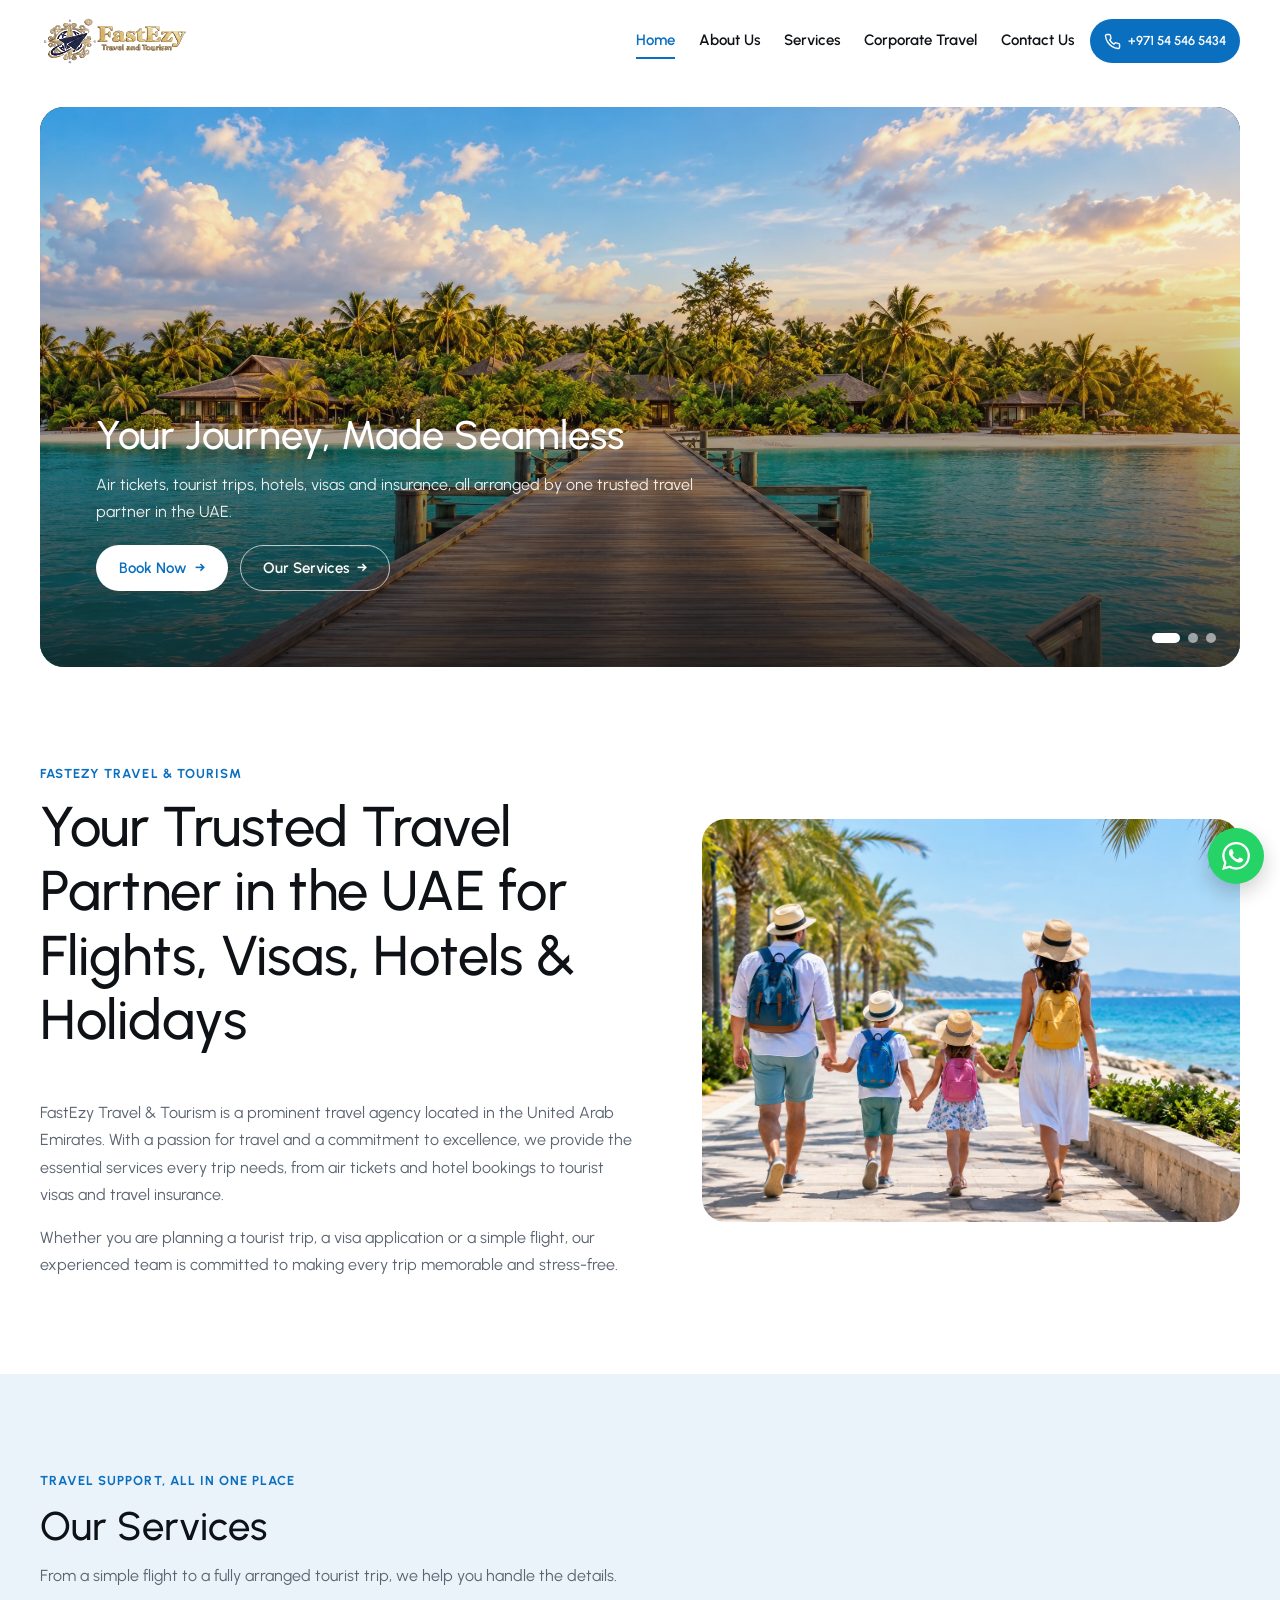
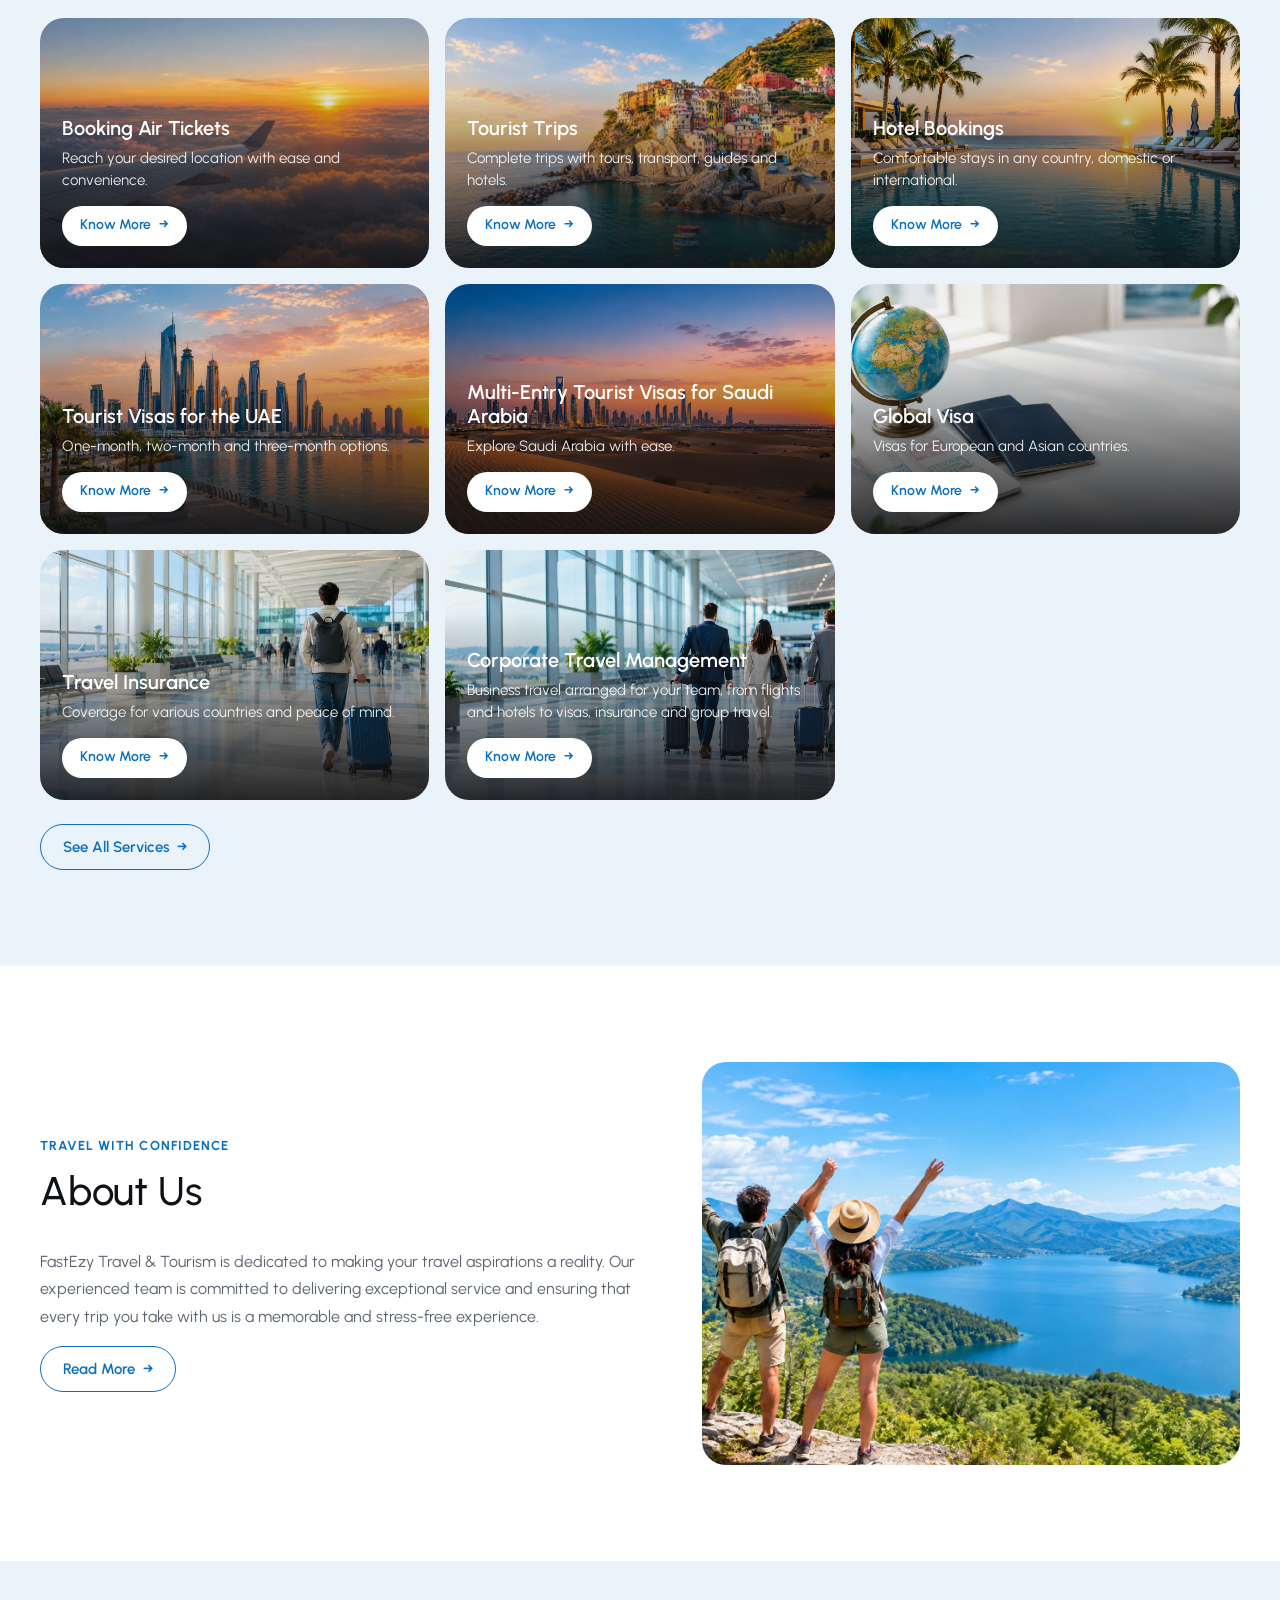
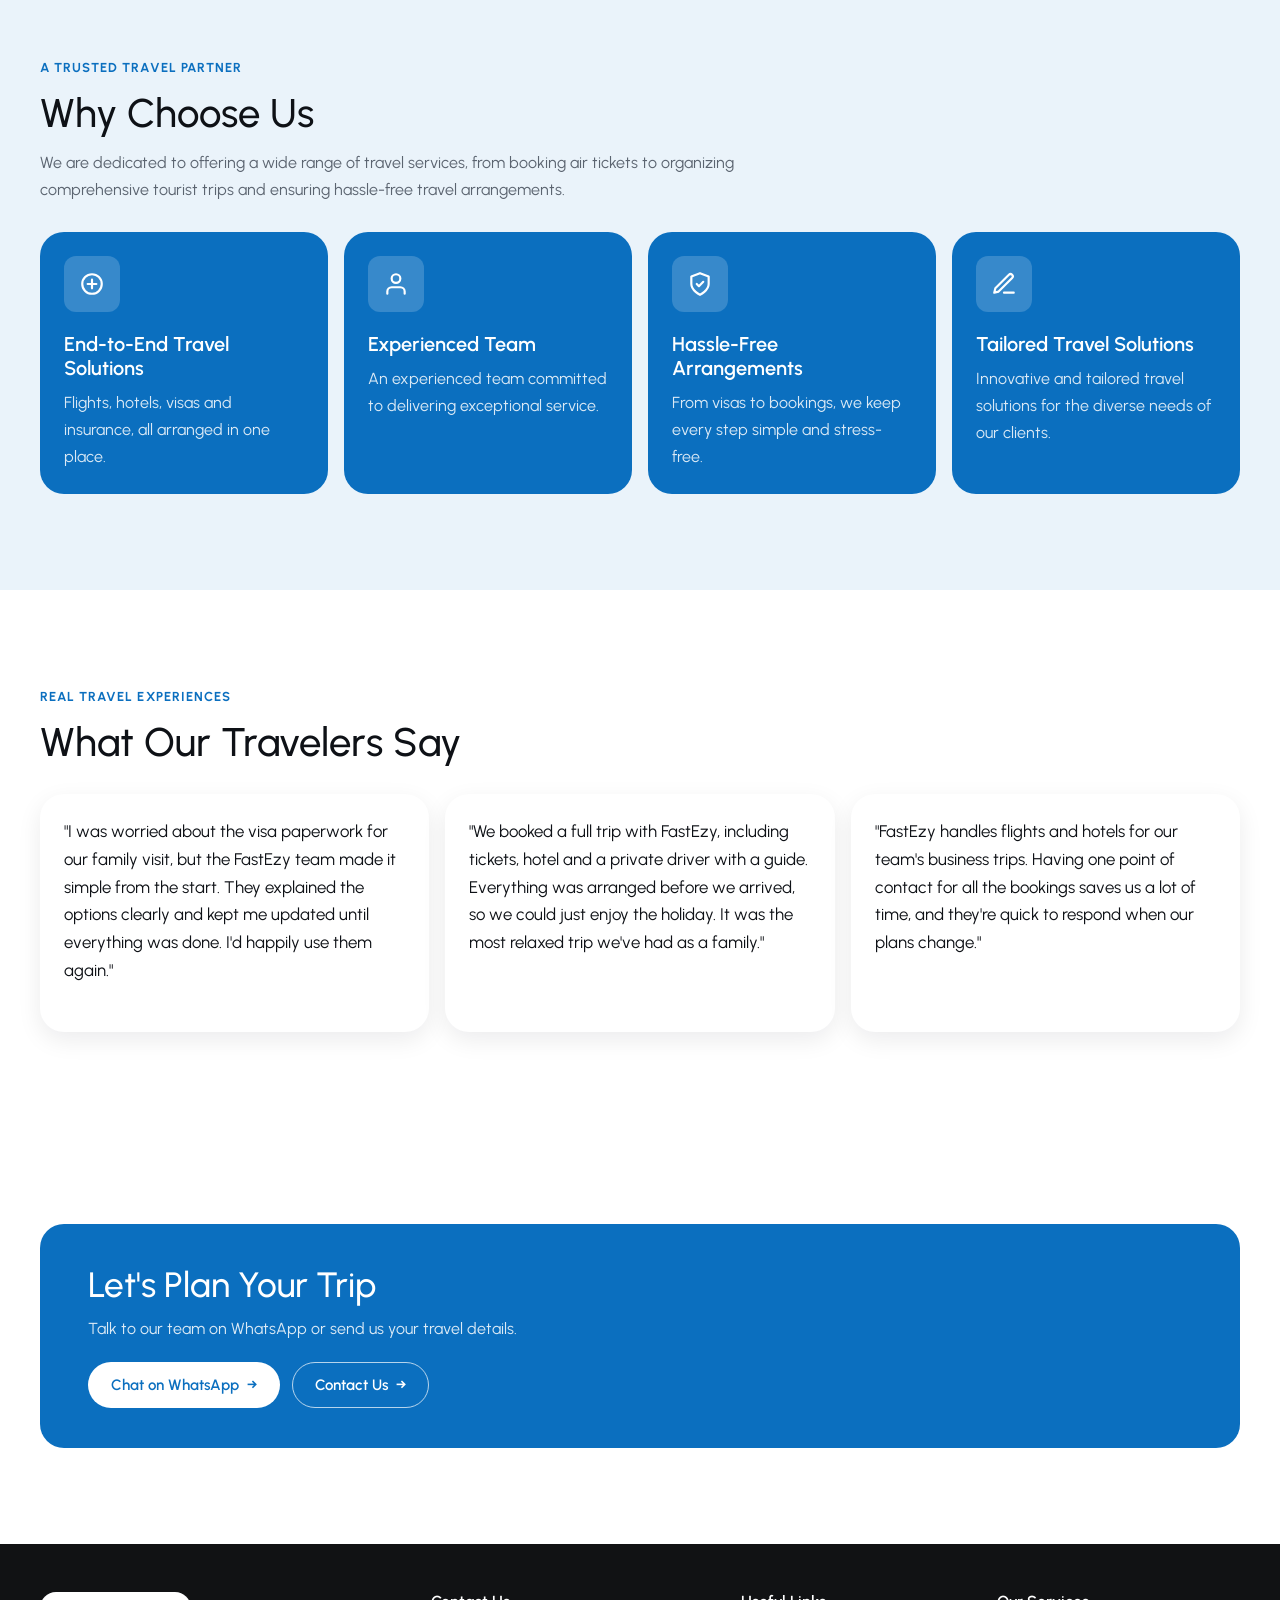
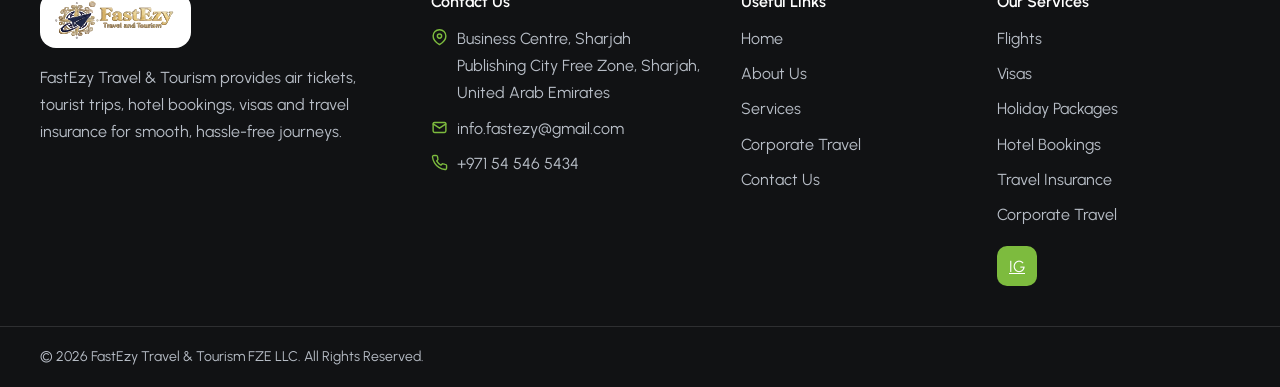
==== index.html @ 8e77775a "Add files via upload" ====
<!doctype html>
<html lang="en">
  <head>
    <meta charset="utf-8">
    <meta name="viewport" content="width=device-width, initial-scale=1">
    <link rel="preconnect" href="https://fonts.googleapis.com">
    <link rel="preconnect" href="https://fonts.gstatic.com" crossorigin>
    <meta name="description" content="FastEzy Travel &amp; Tourism is a UAE travel agency for air tickets, tourist trips, hotel bookings, visas and travel insurance. Plan your trip with us.">
    <title>FastEzy Travel &amp; Tourism - Travel Agency in Sharjah, UAE</title>
    <link rel="canonical" href="https://fastezyuae.com/">
    <meta property="og:type" content="website">
    <meta property="og:site_name" content="FastEzy Travel &amp; Tourism">
    <meta property="og:title" content="FastEzy Travel &amp; Tourism - Travel Agency in Sharjah, UAE">
    <meta property="og:description" content="FastEzy Travel &amp; Tourism is a UAE travel agency for air tickets, tourist trips, hotel bookings, visas and travel insurance. Plan your trip with us.">
    <meta property="og:url" content="https://fastezyuae.com/">
    <meta property="og:image" content="https://fastezyuae.com/assets/images/hero-1.webp">
    <meta name="twitter:card" content="summary_large_image">
    <meta name="theme-color" content="#0B6FBF">
    <link rel="icon" href="assets/images/logo/FZE-logo.svg">
    <link rel="stylesheet" href="css/styles.css">
    <script src="js/main.js" defer></script>
      <script type="application/ld+json">
    {
      "@context": "https://schema.org",
      "@type": "TravelAgency",
      "name": "FastEzy Travel &amp; Tourism",
      "legalName": "FastEzy Travel &amp; Tourism FZE LLC",
      "url": "https://fastezyuae.com/",
      "logo": "https://fastezyuae.com/assets/images/logo/FZE-logo.png",
      "image": "https://fastezyuae.com/assets/images/hero-1.webp",
      "telephone": "+971545465434",
      "email": "info.fastezy@gmail.com",
      "address": { "@type": "PostalAddress", "streetAddress": "Business Centre, Sharjah Publishing City Free Zone", "addressLocality": "Sharjah", "addressCountry": "AE" },
      "areaServed": { "@type": "Country", "name": "United Arab Emirates" },
      "sameAs": ["https://www.instagram.com/fastezy_travels"]
    }
    </script></head>
  <body data-page="home">
    <a class="skip-link" href="#main">Skip to main content</a>
    <header class="site-header" data-header>
      <div class="container site-header__inner">
        <a class="brand" href="index.html" aria-label="FastEzy Travel and Tourism home"><img src="assets/images/logo/FZE-logo.svg" width="190" height="48" alt="FastEzy - Travel and Tourism"></a>
        <nav class="site-nav" id="primary-nav" data-primary-nav aria-label="Primary navigation"><a class="site-nav__link" href="index.html" aria-current="page">Home</a><a class="site-nav__link" href="about.html">About Us</a><a class="site-nav__link" href="services.html">Services</a><a class="site-nav__link" href="corporate-travel.html">Corporate Travel</a><a class="site-nav__link" href="contact.html">Contact Us</a></nav>
        <div class="site-header__actions"><a class="phone-pill" href="tel:+971545465434"><svg viewBox="0 0 24 24" fill="none" stroke="currentColor" stroke-width="2" stroke-linecap="round" stroke-linejoin="round" aria-hidden="true"><path d="M22 16.92v3a2 2 0 0 1-2.18 2 19.79 19.79 0 0 1-8.63-3.07 19.5 19.5 0 0 1-6-6A19.79 19.79 0 0 1 2.12 4.18 2 2 0 0 1 4.11 2h3a2 2 0 0 1 2 1.72c.12.9.33 1.78.62 2.63a2 2 0 0 1-.45 2.11L8 9.73a16 16 0 0 0 6 6l1.27-1.27a2 2 0 0 1 2.11-.45c.85.29 1.73.5 2.63.62A2 2 0 0 1 22 16.92z"></path></svg><span>+971 54 546 5434</span></a><button class="menu-toggle" type="button" data-menu-toggle aria-expanded="false" aria-controls="primary-nav" aria-label="Open menu"><svg class="icon-menu" viewBox="0 0 24 24" fill="none" stroke="currentColor" stroke-width="2" stroke-linecap="round" aria-hidden="true"><path d="M4 6h16M4 12h16M4 18h16"></path></svg><svg class="icon-close" viewBox="0 0 24 24" fill="none" stroke="currentColor" stroke-width="2" stroke-linecap="round" aria-hidden="true"><path d="M18 6 6 18M6 6l12 12"></path></svg></button></div>
      </div>
    </header>

    <main id="main">
      <section class="container hero-slider" data-slider aria-label="FastEzy travel highlights">
        <article class="hero-slide is-active" data-slide aria-hidden="false"><img src="assets/images/hero-1.webp" width="1600" height="900" alt="Colorful coastal town on a sunny day" fetchpriority="high"><div class="hero-slide__content"><h2>Your Journey, Made Seamless</h2><p>Air tickets, tourist trips, hotels, visas and insurance, all arranged by one trusted travel partner in the UAE.</p><div class="button-row"><a class="button button--light" data-whatsapp-service="booking air tickets" href="https://wa.me/971545465434">Book Now <span aria-hidden="true">&rarr;</span></a><a class="button button--outline-light" href="services.html">Our Services <span aria-hidden="true">&rarr;</span></a></div></div></article>
        <article class="hero-slide" data-slide aria-hidden="true"><img src="assets/images/hero-2.webp" width="1600" height="900" loading="lazy" alt="Passport and travel documents on a desk"><div class="hero-slide__content"><h2>Visas Without the Hassle</h2><p>UAE tourist visas, multi-entry Saudi Arabia visas and global visas for European and Asian countries.</p><div class="button-row"><a class="button button--light" data-whatsapp-service="visa services" href="https://wa.me/971545465434">Ask About Visas <span aria-hidden="true">&rarr;</span></a><a class="button button--outline-light" href="services.html#visas">Our Services <span aria-hidden="true">&rarr;</span></a></div></div></article>
        <article class="hero-slide" data-slide aria-hidden="true"><img src="assets/images/hero-3.webp" width="1600" height="900" loading="lazy" alt="Tourists on a guided city tour"><div class="hero-slide__content"><h2>Tourist Trips, Fully Arranged</h2><p>Tickets, guided tours, private transportation, experienced guides, drivers and comfortable hotels.</p><div class="button-row"><a class="button button--light" data-whatsapp-service="tourist trips" href="https://wa.me/971545465434">Plan My Trip <span aria-hidden="true">&rarr;</span></a><a class="button button--outline-light" href="services.html#holidays">Our Services <span aria-hidden="true">&rarr;</span></a></div></div></article>
        <div class="slider-dots" aria-label="Choose a slide"><button class="slider-dot is-active" type="button" data-slide-dot aria-label="Show slide 1" aria-current="true"></button><button class="slider-dot" type="button" data-slide-dot aria-label="Show slide 2" aria-current="false"></button><button class="slider-dot" type="button" data-slide-dot aria-label="Show slide 3" aria-current="false"></button></div>
      </section>

      <section class="section" data-reveal><div class="container intro-grid"><div class="intro-grid__copy"><p class="eyebrow">FastEzy Travel &amp; Tourism</p><h1>Your Trusted Travel Partner in the UAE for Flights, Visas, Hotels &amp; Holidays</h1><p>FastEzy Travel &amp; Tourism is a prominent travel agency located in the United Arab Emirates. With a passion for travel and a commitment to excellence, we provide the essential services every trip needs, from air tickets and hotel bookings to tourist visas and travel insurance.</p><p>Whether you are planning a tourist trip, a visa application or a simple flight, our experienced team is committed to making every trip memorable and stress-free.</p></div><div class="intro-grid__media"><img src="assets/images/about-1.webp" width="1200" height="675" loading="lazy" alt="Family of travelers on holiday"></div></div></section>

      <section class="section section--tint" data-reveal><div class="container"><div class="section__intro"><p class="eyebrow">Travel support, all in one place</p><h2>Our Services</h2><p>From a simple flight to a fully arranged tourist trip, we help you handle the details.</p></div><div class="card-grid">
        <article class="overlay-card"><img src="assets/images/service-flights.webp" width="1200" height="675" loading="lazy" alt="Airplane flying above the clouds"><div class="overlay-card__body"><h3>Booking Air Tickets</h3><p>Reach your desired location with ease and convenience.</p><a class="button button--light" href="services.html#flights">Know More <span aria-hidden="true">&rarr;</span></a></div></article>
        <article class="overlay-card"><img src="assets/images/service-trips.webp" width="1200" height="675" loading="lazy" alt="Wooden jetty over turquoise water"><div class="overlay-card__body"><h3>Tourist Trips</h3><p>Complete trips with tours, transport, guides and hotels.</p><a class="button button--light" href="services.html#holidays">Know More <span aria-hidden="true">&rarr;</span></a></div></article>
        <article class="overlay-card"><img src="assets/images/service-hotels.webp" width="1200" height="675" loading="lazy" alt="Resort pool with sun loungers"><div class="overlay-card__body"><h3>Hotel Bookings</h3><p>Comfortable stays in any country, domestic or international.</p><a class="button button--light" href="services.html#more">Know More <span aria-hidden="true">&rarr;</span></a></div></article>
        <article class="overlay-card"><img src="assets/images/service-uae-visa.webp" width="1200" height="675" loading="lazy" alt="UAE city skyline at sunset"><div class="overlay-card__body"><h3>Tourist Visas for the UAE</h3><p>One-month, two-month and three-month options.</p><a class="button button--light" href="services.html#visas">Know More <span aria-hidden="true">&rarr;</span></a></div></article>
        <article class="overlay-card"><img src="assets/images/service-saudi-visa.webp" width="1200" height="675" loading="lazy" alt="Saudi Arabia city skyline"><div class="overlay-card__body"><h3>Multi-Entry Tourist Visas for Saudi Arabia</h3><p>Explore Saudi Arabia with ease.</p><a class="button button--light" href="services.html#visas">Know More <span aria-hidden="true">&rarr;</span></a></div></article>
        <article class="overlay-card"><img src="assets/images/service-global-visa.webp" width="1200" height="675" loading="lazy" alt="Passport with travel stamps"><div class="overlay-card__body"><h3>Global Visa</h3><p>Visas for European and Asian countries.</p><a class="button button--light" href="services.html#visas">Know More <span aria-hidden="true">&rarr;</span></a></div></article>
        <article class="overlay-card"><img src="assets/images/service-insurance.webp" width="1200" height="675" loading="lazy" alt="Traveler with luggage at an airport"><div class="overlay-card__body"><h3>Travel Insurance</h3><p>Coverage for various countries and peace of mind.</p><a class="button button--light" href="services.html#more">Know More <span aria-hidden="true">&rarr;</span></a></div></article>
        <article class="overlay-card"><img src="assets/images/corporate-hero.webp" width="1200" height="675" loading="lazy" alt="Business travelers at an airport"><div class="overlay-card__body"><h3>Corporate Travel Management</h3><p>Business travel arranged for your team, from flights and hotels to visas, insurance and group travel.</p><a class="button button--light" href="corporate-travel.html">Know More <span aria-hidden="true">&rarr;</span></a></div></article>
      </div><div class="button-row" style="margin-top:24px"><a class="button button--outline" href="services.html">See All Services <span aria-hidden="true">&rarr;</span></a></div></div></section>

      <section class="section" data-reveal><div class="container split-media"><div><p class="eyebrow">Travel with confidence</p><h2>About Us</h2><p>FastEzy Travel &amp; Tourism is dedicated to making your travel aspirations a reality. Our experienced team is committed to delivering exceptional service and ensuring that every trip you take with us is a memorable and stress-free experience.</p><a class="button button--outline" href="about.html">Read More <span aria-hidden="true">&rarr;</span></a></div><img src="assets/images/about-2.webp" width="1200" height="675" loading="lazy" alt="Two travelers enjoying a scenic view"></div></section>

      <section class="section section--tint" data-reveal><div class="container"><div class="section__intro"><p class="eyebrow">A trusted travel partner</p><h2>Why Choose Us</h2><p>We are dedicated to offering a wide range of travel services, from booking air tickets to organizing comprehensive tourist trips and ensuring hassle-free travel arrangements.</p></div><div class="solid-grid"><article class="solid-card"><div class="solid-card__icon"><svg viewBox="0 0 24 24" fill="none" stroke="currentColor" stroke-width="2" stroke-linecap="round" stroke-linejoin="round" aria-hidden="true"><circle cx="12" cy="12" r="9"></circle><path d="M12 8v8M8 12h8"></path></svg></div><h3>End-to-End Travel Solutions</h3><p>Flights, hotels, visas and insurance, all arranged in one place.</p></article><article class="solid-card"><div class="solid-card__icon"><svg viewBox="0 0 24 24" fill="none" stroke="currentColor" stroke-width="2" stroke-linecap="round" stroke-linejoin="round" aria-hidden="true"><path d="M20 21v-2a4 4 0 0 0-4-4H8a4 4 0 0 0-4 4v2"></path><circle cx="12" cy="7" r="4"></circle></svg></div><h3>Experienced Team</h3><p>An experienced team committed to delivering exceptional service.</p></article><article class="solid-card"><div class="solid-card__icon"><svg viewBox="0 0 24 24" fill="none" stroke="currentColor" stroke-width="2" stroke-linecap="round" stroke-linejoin="round" aria-hidden="true"><path d="M12 22s8-4 8-10V5l-8-3-8 3v7c0 6 8 10 8 10z"></path><path d="m9 12 2 2 4-4"></path></svg></div><h3>Hassle-Free Arrangements</h3><p>From visas to bookings, we keep every step simple and stress-free.</p></article><article class="solid-card"><div class="solid-card__icon"><svg viewBox="0 0 24 24" fill="none" stroke="currentColor" stroke-width="2" stroke-linecap="round" stroke-linejoin="round" aria-hidden="true"><path d="M12 20h9"></path><path d="M16.5 3.5a2.12 2.12 0 0 1 3 3L7 19l-4 1 1-4Z"></path></svg></div><h3>Tailored Travel Solutions</h3><p>Innovative and tailored travel solutions for the diverse needs of our clients.</p></article></div></div></section>

      <section class="section testimonials-section" data-reveal><div class="container"><div class="section__intro"><p class="eyebrow">Real travel experiences</p><h2>What Our Travelers Say</h2></div><div class="testimonial-grid"><article class="testimonial-card"><p>"I was worried about the visa paperwork for our family visit, but the FastEzy team made it simple from the start. They explained the options clearly and kept me updated until everything was done. I'd happily use them again."</p></article><article class="testimonial-card"><p>"We booked a full trip with FastEzy, including tickets, hotel and a private driver with a guide. Everything was arranged before we arrived, so we could just enjoy the holiday. It was the most relaxed trip we've had as a family."</p></article><article class="testimonial-card"><p>"FastEzy handles flights and hotels for our team's business trips. Having one point of contact for all the bookings saves us a lot of time, and they're quick to respond when our plans change."</p></article></div></div></section>

      <section class="section" data-reveal><div class="container"><div class="cta-strip"><h2>Let's Plan Your Trip</h2><p>Talk to our team on WhatsApp or send us your travel details.</p><div class="button-row"><a class="button button--light" data-whatsapp-service="travel plans" href="https://wa.me/971545465434">Chat on WhatsApp <span aria-hidden="true">&rarr;</span></a><a class="button button--outline-light" href="contact.html">Contact Us <span aria-hidden="true">&rarr;</span></a></div></div></div></section>
    </main>

    <footer class="site-footer"><div class="container footer-grid"><div class="footer-column"><a class="footer-brand" href="index.html"><img src="assets/images/logo/FZE-logo.svg" width="190" height="48" alt="FastEzy - Travel and Tourism"></a><p>FastEzy Travel &amp; Tourism provides air tickets, tourist trips, hotel bookings, visas and travel insurance for smooth, hassle-free journeys.</p></div><div class="footer-column"><h2>Contact Us</h2><ul class="footer-list footer-contact"><li><svg viewBox="0 0 24 24" fill="none" stroke="currentColor" stroke-width="2" stroke-linecap="round" stroke-linejoin="round" aria-hidden="true"><path d="M21 10c0 7-9 12-9 12S3 17 3 10a9 9 0 1 1 18 0Z"></path><circle cx="12" cy="10" r="3"></circle></svg><span>Business Centre, Sharjah Publishing City Free Zone, Sharjah, United Arab Emirates</span></li><li><svg viewBox="0 0 24 24" fill="none" stroke="currentColor" stroke-width="2" stroke-linecap="round" stroke-linejoin="round" aria-hidden="true"><rect x="3" y="5" width="18" height="14" rx="2"></rect><path d="m3 7 9 6 9-6"></path></svg><a href="mailto:info.fastezy@gmail.com">info.fastezy@gmail.com</a></li><li><svg viewBox="0 0 24 24" fill="none" stroke="currentColor" stroke-width="2" stroke-linecap="round" stroke-linejoin="round" aria-hidden="true"><path d="M22 16.92v3a2 2 0 0 1-2.18 2 19.79 19.79 0 0 1-8.63-3.07 19.5 19.5 0 0 1-6-6A19.79 19.79 0 0 1 2.12 4.18 2 2 0 0 1 4.11 2h3a2 2 0 0 1 2 1.72c.12.9.33 1.78.62 2.63a2 2 0 0 1-.45 2.11L8 9.73a16 16 0 0 0 6 6l1.27-1.27a2 2 0 0 1 2.11-.45c.85.29 1.73.5 2.63.62A2 2 0 0 1 22 16.92z"></path></svg><a href="tel:+971545465434">+971 54 546 5434</a></li></ul></div><div class="footer-column"><h2>Useful Links</h2><ul class="footer-list"><li><a href="index.html">Home</a></li><li><a href="about.html">About Us</a></li><li><a href="services.html">Services</a></li><li><a href="corporate-travel.html">Corporate Travel</a></li><li><a href="contact.html">Contact Us</a></li></ul></div><div class="footer-column"><h2>Our Services</h2><ul class="footer-list"><li><a href="services.html#flights">Flights</a></li><li><a href="services.html#visas">Visas</a></li><li><a href="services.html#holidays">Holiday Packages</a></li><li><a href="services.html#more">Hotel Bookings</a></li><li><a href="services.html#more">Travel Insurance</a></li><li><a href="corporate-travel.html">Corporate Travel</a></li></ul><ul class="social-list"><li><a href="https://www.instagram.com/fastezy_travels" target="_blank" rel="noopener" aria-label="FastEzy on Instagram">IG</a></li></ul></div></div><div class="footer-bottom"><div class="container"><p>&copy; 2026 FastEzy Travel &amp; Tourism FZE LLC. All Rights Reserved.</p></div></div></footer>
    <a class="whatsapp-float" href="https://wa.me/971545465434" target="_blank" rel="noopener" aria-label="Chat with FastEzy on WhatsApp"><svg viewBox="0 0 24 24" fill="currentColor" aria-hidden="true"><path d="M20.52 3.48A11.8 11.8 0 0 0 12.08 0C5.54 0 .22 5.32.22 11.86c0 2.09.55 4.13 1.6 5.92L.12 24l6.37-1.67a11.85 11.85 0 0 0 5.59 1.42h.01c6.53 0 11.85-5.32 11.85-11.86a11.8 11.8 0 0 0-3.42-8.41Zm-8.44 18.23h-.01a9.84 9.84 0 0 1-5.02-1.38l-.36-.21-3.78.99 1.01-3.68-.23-.38a9.85 9.85 0 0 1-1.51-5.2C2.18 6.43 6.62 2 12.08 2a9.83 9.83 0 0 1 7 2.9 9.87 9.87 0 0 1 2.88 7.01c0 5.46-4.44 9.9-9.88 9.9Zm5.43-7.42c-.3-.15-1.78-.88-2.05-.98-.28-.1-.48-.15-.68.15-.2.3-.78.98-.96 1.18-.18.2-.35.22-.65.07-.3-.15-1.27-.47-2.42-1.5-.89-.79-1.49-1.77-1.67-2.07-.18-.3-.02-.46.13-.61.14-.14.3-.35.45-.52.15-.18.2-.3.3-.5.1-.2.05-.38-.02-.53-.07-.15-.68-1.63-.93-2.23-.24-.58-.49-.5-.68-.51h-.58c-.2 0-.53.07-.81.38-.28.3-1.06 1.04-1.06 2.54s1.08 2.95 1.23 3.15c.15.2 2.12 3.24 5.14 4.54.72.31 1.28.49 1.72.63.72.23 1.38.2 1.9.12.58-.09 1.78-.73 2.03-1.43.25-.7.25-1.3.18-1.43-.08-.12-.28-.2-.58-.35Z"></path></svg></a>
  </body>
</html>
---- css/styles.css ----
@import url('https://fonts.googleapis.com/css2?family=Urbanist:wght@400;500;600;700&display=swap');

:root {
  --blue-600: #0B6FBF;
  --blue-700: #095A9A;
  --blue-50: #EAF3FA;
  --green-500: #7DBB3E;
  --whatsapp: #25D366;
  --bg: #FFFFFF;
  --surface-blue-tint: #C9DFEE;
  --surface-gray: #F1F3F5;
  --footer-bg: #111214;
  --text-heading: #0E1116;
  --text-body: #5B6470;
  --text-on-dark-muted: #B8BEC7;
  --radius-card: 24px;
  --radius-image: 24px;
  --radius-input: 16px;
  --radius-pill: 999px;
  --shadow-card: 0 8px 24px rgba(14, 17, 22, 0.08);
  --container-width: 1200px;
  --gutter: 16px;
  --section-space: 48px;
  --header-height: 73px;
}

* { box-sizing: border-box; }
html { scroll-behavior: smooth; }
body { margin: 0; background: var(--bg); color: var(--text-body); font-family: "Urbanist", "Outfit", system-ui, -apple-system, "Segoe UI", Arial, sans-serif; font-size: 1rem; line-height: 1.7; text-rendering: optimizeLegibility; }
body.menu-open { overflow: hidden; }
img, svg { display: block; max-width: 100%; }
img { height: auto; }
button, input, textarea, select { font: inherit; }
a { color: var(--blue-600); }
a:hover { color: var(--blue-700); }
:focus-visible { outline: 3px solid var(--blue-600); outline-offset: 3px; }
h1, h2, h3, p { margin-top: 0; }
h1, h2, h3 { color: var(--text-heading); font-weight: 500; line-height: 1.2; }
h1 { font-size: clamp(2rem, 5vw, 3.5rem); line-height: 1.15; }
h2 { font-size: clamp(1.625rem, 3.5vw, 2.5rem); }
h3 { font-size: 1.25rem; font-weight: 600; }
p { max-width: 70ch; }
.container { width: min(100% - (var(--gutter) * 2), var(--container-width)); margin-inline: auto; }

.skip-link { position: fixed; top: 8px; left: 8px; z-index: 100; padding: 10px 16px; border-radius: var(--radius-pill); background: var(--blue-600); color: #fff; transform: translateY(-150%); }
.skip-link:focus { transform: translateY(0); color: #fff; }
.site-header { position: sticky; top: 0; z-index: 50; background: rgba(255,255,255,0.98); border-bottom: 1px solid transparent; transition: box-shadow 200ms ease, border-color 200ms ease; }
.site-header.is-scrolled { border-color: rgba(14,17,22,0.08); box-shadow: 0 6px 18px rgba(14,17,22,0.08); }
.site-header__inner { position: relative; display: flex; align-items: center; min-height: var(--header-height); gap: 16px; }
.brand { display: inline-flex; flex: 0 0 auto; align-items: center; }
.brand img { width: auto; height: 40px; }
.site-nav { display: none; align-items: center; gap: 24px; }
.site-nav__link { position: relative; display: inline-flex; align-items: center; min-height: 44px; color: var(--text-heading); font-size: 0.9375rem; font-weight: 600; text-decoration: none; }
.site-nav__link::after { position: absolute; right: 0; bottom: 4px; left: 0; height: 2px; background: var(--blue-600); content: ""; transform: scaleX(0); transition: transform 200ms ease; }
.site-nav__link:hover, .site-nav__link[aria-current="page"] { color: var(--blue-600); }
.site-nav__link[aria-current="page"]::after { transform: scaleX(1); }
.site-header__actions { display: flex; align-items: center; gap: 8px; margin-left: auto; }
.phone-pill { display: inline-flex; align-items: center; gap: 7px; min-height: 44px; padding: 8px 14px; border-radius: var(--radius-pill); background: var(--blue-600); color: #fff; font-size: 0.8125rem; font-weight: 600; text-decoration: none; white-space: nowrap; }
.phone-pill:hover { background: var(--blue-700); color: #fff; }
.phone-pill svg { width: 17px; height: 17px; }
.menu-toggle { display: inline-grid; width: 44px; height: 44px; padding: 0; place-items: center; border: 1px solid rgba(14,17,22,0.12); border-radius: 12px; background: #fff; color: var(--text-heading); cursor: pointer; }
.menu-toggle svg { width: 22px; height: 22px; }
.menu-toggle .icon-close { display: none; }
.menu-toggle[aria-expanded="true"] .icon-menu { display: none; }
.menu-toggle[aria-expanded="true"] .icon-close { display: block; }

.section { padding-block: var(--section-space); }
.section--tint { background: var(--blue-50); }
.section__intro { margin-bottom: 28px; }
.section__intro h2 { margin-bottom: 12px; }
.section__intro p:last-child { margin-bottom: 0; }
.eyebrow { margin-bottom: 10px; color: var(--blue-600); font-size: 0.8125rem; font-weight: 700; letter-spacing: 0.08em; text-transform: uppercase; }
.button { display: inline-flex; align-items: center; justify-content: center; gap: 8px; min-height: 46px; padding: 12px 22px; border: 1.5px solid transparent; border-radius: var(--radius-pill); font-size: 0.9375rem; font-weight: 600; line-height: 1.2; text-align: center; text-decoration: none; transition: background 200ms ease, border-color 200ms ease, color 200ms ease, transform 200ms ease; }
.button:hover { transform: translateY(-1px); }
.button svg { width: 18px; height: 18px; }
.button--primary { background: var(--blue-600); color: #fff; }
.button--primary:hover { background: var(--blue-700); color: #fff; }
.button--outline { border-color: var(--blue-600); background: transparent; color: var(--blue-600); }
.button--outline:hover { background: var(--blue-600); color: #fff; }
.button--light { background: #fff; color: var(--blue-600); }
.button--light:hover { background: var(--blue-50); color: var(--blue-700); }
.button--outline-light { border-color: rgba(255,255,255,0.7); color: #fff; }
.button--outline-light:hover { background: #fff; color: var(--blue-600); }
.button-row { display: flex; flex-wrap: wrap; gap: 12px; }

.hero-slider, .page-hero { position: relative; overflow: hidden; border-radius: var(--radius-image); }
.hero-slider { min-height: 520px; margin-top: 16px; background: var(--footer-bg); }
.hero-slide { position: absolute; inset: 0; display: flex; align-items: flex-end; min-height: 520px; opacity: 0; visibility: hidden; transition: opacity 500ms ease, visibility 500ms ease; }
.hero-slide.is-active { opacity: 1; visibility: visible; }
.hero-slide::after, .page-hero::after, .overlay-card::after { position: absolute; inset: 0; background: linear-gradient(0deg, rgba(17,18,20,0.82), rgba(17,18,20,0.04) 72%); content: ""; }
.hero-slide > img, .page-hero > img, .overlay-card > img { position: absolute; inset: 0; width: 100%; height: 100%; object-fit: cover; }
.hero-slide__content, .page-hero__content { position: relative; z-index: 1; width: min(100%, 760px); padding: 32px 24px 72px; color: #fff; }
.hero-slide__content h2, .page-hero__content h1 { margin-bottom: 12px; color: #fff; }
.hero-slide__content p, .page-hero__content p { margin-bottom: 20px; color: rgba(255,255,255,0.9); }
.slider-dots { position: absolute; right: 24px; bottom: 24px; z-index: 2; display: flex; gap: 8px; }
.slider-dot { width: 10px; height: 10px; padding: 0; border: 0; border-radius: 50%; background: rgba(255,255,255,0.55); cursor: pointer; }
.slider-dot.is-active { width: 28px; border-radius: var(--radius-pill); background: #fff; }
.page-hero { min-height: 300px; margin-top: 16px; }
.page-hero__content { padding-bottom: 40px; }

.intro-grid, .split-media { display: grid; gap: 28px; align-items: center; }
.intro-grid__copy p:last-child { margin-bottom: 0; }
.intro-grid__media img, .split-media img { width: 100%; border-radius: var(--radius-image); object-fit: cover; }
.intro-grid__media img, .split-media img { aspect-ratio: 4 / 3; }
.card-grid, .tint-grid, .solid-grid { display: grid; gap: 16px; }
.overlay-card { position: relative; min-height: 250px; overflow: hidden; border-radius: var(--radius-card); }
.overlay-card::after { background: linear-gradient(0deg, rgba(17,18,20,0.9), rgba(17,18,20,0.05) 75%); }
.overlay-card > img { transition: transform 400ms ease; }
.overlay-card:hover > img { transform: scale(1.04); }
.overlay-card__body { position: relative; z-index: 1; display: flex; min-height: 250px; flex-direction: column; justify-content: flex-end; align-items: flex-start; padding: 22px; }
.overlay-card h3 { margin-bottom: 7px; color: #fff; }
.overlay-card p { margin-bottom: 14px; color: rgba(255,255,255,0.88); font-size: 0.9375rem; line-height: 1.5; }
.overlay-card .button { min-height: 40px; padding: 9px 17px; font-size: 0.875rem; }
.tint-card, .solid-card { border-radius: var(--radius-card); padding: 24px; }
.tint-card { background: var(--surface-blue-tint); }
.tint-card__icon, .solid-card__icon { display: grid; width: 56px; height: 56px; margin-bottom: 20px; place-items: center; border-radius: 50%; background: var(--green-500); color: #fff; }
.tint-card__icon svg, .solid-card__icon svg { width: 26px; height: 26px; }
.tint-card h3, .solid-card h3 { margin-bottom: 9px; }
.tint-card p, .solid-card p { margin-bottom: 0; }
.solid-card { background: var(--blue-600); }
.solid-card__icon { border-radius: 12px; background: rgba(255,255,255,0.18); }
.solid-card h3 { color: #fff; }
.solid-card p { color: rgba(255,255,255,0.85); }

.check-list, .icon-list { display: grid; gap: 12px; padding: 0; margin: 0; list-style: none; }
.check-list li, .icon-list li { display: flex; align-items: flex-start; gap: 12px; }
.check-list__icon, .icon-list__icon { display: grid; flex: 0 0 24px; width: 24px; height: 24px; margin-top: 3px; place-items: center; border-radius: 50%; }
.check-list__icon { background: var(--green-500); color: #fff; }
.icon-list__icon { background: var(--blue-600); color: #fff; }
.check-list__icon svg, .icon-list__icon svg { width: 14px; height: 14px; }
.icon-list strong { display: block; color: var(--text-heading); font-weight: 600; }
.icon-list span { display: block; }
.cta-strip { border-radius: var(--radius-card); background: var(--blue-600); padding: 28px 24px; }
.cta-strip h2 { margin-bottom: 8px; color: #fff; font-size: clamp(1.5rem, 3vw, 2.2rem); }
.cta-strip p { margin-bottom: 20px; color: rgba(255,255,255,0.86); }

.chip-nav { position: sticky; top: var(--header-height); z-index: 20; padding-block: 10px; background: rgba(255,255,255,0.95); border-bottom: 1px solid rgba(14,17,22,0.08); }
.chip-nav__inner { display: flex; gap: 8px; overflow-x: auto; scrollbar-width: none; }
.chip-nav__inner::-webkit-scrollbar { display: none; }
.chip-nav a { flex: 0 0 auto; padding: 8px 16px; border-radius: var(--radius-pill); background: var(--surface-gray); color: var(--text-heading); font-size: 0.875rem; font-weight: 600; text-decoration: none; }
.chip-nav a.is-active, .chip-nav a:hover { background: var(--blue-600); color: #fff; }
.anchor-section { scroll-margin-top: calc(var(--header-height) + 58px); }

.form-layout { display: grid; gap: 28px; }
.form-panel { border-radius: 32px; padding: 24px; background: var(--surface-gray); }
.form-panel h2 { margin-bottom: 8px; }
.form-panel > p { margin-bottom: 24px; }
.form-grid { display: grid; gap: 16px; }
.field { display: grid; gap: 6px; }
.field label { color: var(--text-heading); font-size: 0.9375rem; font-weight: 600; }
.field input, .field textarea { width: 100%; border: 0; border-radius: var(--radius-input); background: #fff; padding: 14px 16px; color: var(--text-heading); font-size: 16px; }
.field textarea { min-height: 132px; resize: vertical; }
.field input:focus, .field textarea:focus { outline: 2px solid var(--blue-600); outline-offset: 2px; }
.honeypot { position: absolute; left: -9999px; width: 1px; height: 1px; overflow: hidden; }
.form-status { min-height: 28px; margin: 14px 0 0; font-size: 0.9375rem; font-weight: 600; }
.form-status.is-success { color: #2f6d0d; }
.form-status.is-error { color: #9b271f; }
.contact-details { display: grid; gap: 16px; align-content: start; }
.contact-item { display: flex; align-items: flex-start; gap: 12px; }
.contact-item__icon { display: grid; flex: 0 0 40px; width: 40px; height: 40px; place-items: center; border-radius: 12px; background: var(--surface-blue-tint); color: var(--blue-600); }
.contact-item__icon svg { width: 19px; height: 19px; }
.contact-item strong { display: block; color: var(--text-heading); font-weight: 600; }
.contact-item a { text-decoration: none; }

.site-footer { background: var(--footer-bg); padding-top: 48px; color: var(--text-on-dark-muted); }
.footer-grid { display: grid; gap: 32px; padding-bottom: 40px; }
.footer-brand { display: inline-flex; width: fit-content; margin-bottom: 16px; padding: 8px 12px; border-radius: 16px; background: #fff; }
.footer-brand img { width: auto; height: 40px; }
.footer-column h2 { margin-bottom: 14px; color: #fff; font-size: 1rem; font-weight: 600; }
.footer-column p { margin-bottom: 0; }
.footer-list { display: grid; gap: 8px; padding: 0; margin: 0; list-style: none; }
.footer-list li, .footer-list a { color: var(--text-on-dark-muted); }
.footer-list a { text-decoration: none; }
.footer-list a:hover { color: #fff; }
.footer-contact li { display: flex; align-items: flex-start; gap: 9px; }
.footer-contact svg { flex: 0 0 auto; width: 17px; height: 17px; margin-top: 4px; color: var(--green-500); }
.social-list { display: flex; gap: 8px; padding: 0; margin: 18px 0 0; list-style: none; }
.social-list a { display: grid; width: 40px; height: 40px; place-items: center; border-radius: 10px; background: var(--green-500); color: #fff; }
.social-list svg { width: 19px; height: 19px; }
.footer-bottom { border-top: 1px solid rgba(255,255,255,0.12); padding-block: 18px; font-size: 0.875rem; }
.footer-bottom p { margin-bottom: 0; }
.whatsapp-float { position: fixed; right: 16px; bottom: 16px; z-index: 40; display: grid; width: 56px; height: 56px; place-items: center; border-radius: 50%; background: var(--whatsapp); color: #fff; box-shadow: 0 8px 20px rgba(14,17,22,0.2); }
.whatsapp-float:hover { background: #1eaf54; color: #fff; }
.whatsapp-float svg { width: 28px; height: 28px; }
.pending-box { border: 2px dashed rgba(14,17,22,0.25); border-radius: var(--radius-card); padding: 24px; background: var(--surface-gray); }
.pending-box p:last-child { margin-bottom: 0; }
.template-block { display: grid; gap: 20px; align-items: center; }
.template-block img { width: 100%; border-radius: var(--radius-image); aspect-ratio: 16 / 8; object-fit: cover; }
.testimonial-grid { display: grid; gap: 16px; }
.testimonial-card { display: flex; min-height: 100%; flex-direction: column; justify-content: space-between; border-radius: var(--radius-card); padding: 24px; background: #fff; box-shadow: var(--shadow-card); }
.testimonial-card p:first-child { margin-bottom: 24px; color: var(--text-heading); font-size: 1.05rem; line-height: 1.65; }
.testimonial-card__source { margin-bottom: 0; color: var(--blue-600); font-size: 0.875rem; font-weight: 600; }
[data-reveal] { opacity: 1; transform: none; }
.js-enabled [data-reveal] { opacity: 0; transform: translateY(16px); transition: opacity 400ms ease-out, transform 400ms ease-out; }
.js-enabled [data-reveal].is-visible { opacity: 1; transform: none; }

@media (min-width: 640px) {
  :root { --gutter: 24px; }
  .hero-slider, .hero-slide { min-height: 560px; }
  .hero-slide__content, .page-hero__content { padding-inline: 40px; }
  .card-grid, .solid-grid { grid-template-columns: repeat(2, minmax(0, 1fr)); }
  .form-grid { grid-template-columns: repeat(2, minmax(0, 1fr)); }
  .field--wide { grid-column: 1 / -1; }
}

@media (min-width: 1024px) {
  :root { --gutter: 32px; --section-space: 96px; --header-height: 82px; }
  .site-header__inner { min-height: var(--header-height); }
  .brand img { height: 48px; }
  .site-nav { display: flex; margin-left: auto; }
  .site-header__actions { margin-left: 0; }
  .menu-toggle { display: none; }
  .hero-slider { min-height: 560px; margin-top: 24px; }
  .hero-slide { min-height: 560px; }
  .hero-slide__content { padding: 48px 56px 76px; }
  .page-hero { min-height: 380px; margin-top: 24px; }
  .page-hero__content { padding: 48px 56px; }
  .intro-grid, .split-media { grid-template-columns: minmax(0, 1fr) minmax(0, 0.9fr); gap: 64px; }
  .card-grid { grid-template-columns: repeat(3, minmax(0, 1fr)); }
  .card-grid > :last-child:nth-child(3n + 1) { grid-column: 2; }
  .tint-grid { grid-template-columns: repeat(2, minmax(0, 1fr)); }
  .tint-grid--three { grid-template-columns: repeat(3, minmax(0, 1fr)); }
  .testimonial-grid { grid-template-columns: repeat(3, minmax(0, 1fr)); }
  .solid-grid { grid-template-columns: repeat(4, minmax(0, 1fr)); }
  .check-list { grid-template-columns: repeat(2, minmax(0, 1fr)); column-gap: 40px; }
  .cta-strip { padding: 40px 48px; }
  .form-layout { grid-template-columns: minmax(0, 1.15fr) minmax(280px, 0.85fr); gap: 64px; }
  .form-panel { padding: 40px; }
  .footer-grid { grid-template-columns: 1.3fr 1fr 0.8fr 0.9fr; gap: 40px; }
  .template-block { grid-template-columns: minmax(0, 0.8fr) minmax(0, 1fr); gap: 48px; }
  .template-block:nth-of-type(even) img { order: 2; }
}

@media (max-width: 1023px) {
  .site-nav.is-open { position: absolute; top: 100%; right: 0; left: 0; display: grid; gap: 0; padding: 8px var(--gutter) 16px; background: #fff; box-shadow: 0 12px 20px rgba(14,17,22,0.1); }
  .site-nav.is-open .site-nav__link { min-height: 48px; }
  .site-nav.is-open .site-nav__link::after { bottom: 2px; }
  .site-nav.is-open::before { position: fixed; inset: var(--header-height) 0 0; z-index: -1; background: rgba(14,17,22,0.35); content: ""; }
}

@media (prefers-reduced-motion: reduce) {
  html { scroll-behavior: auto; }
  *, *::before, *::after { animation-duration: 0.01ms !important; animation-iteration-count: 1 !important; transition-duration: 0.01ms !important; }
}
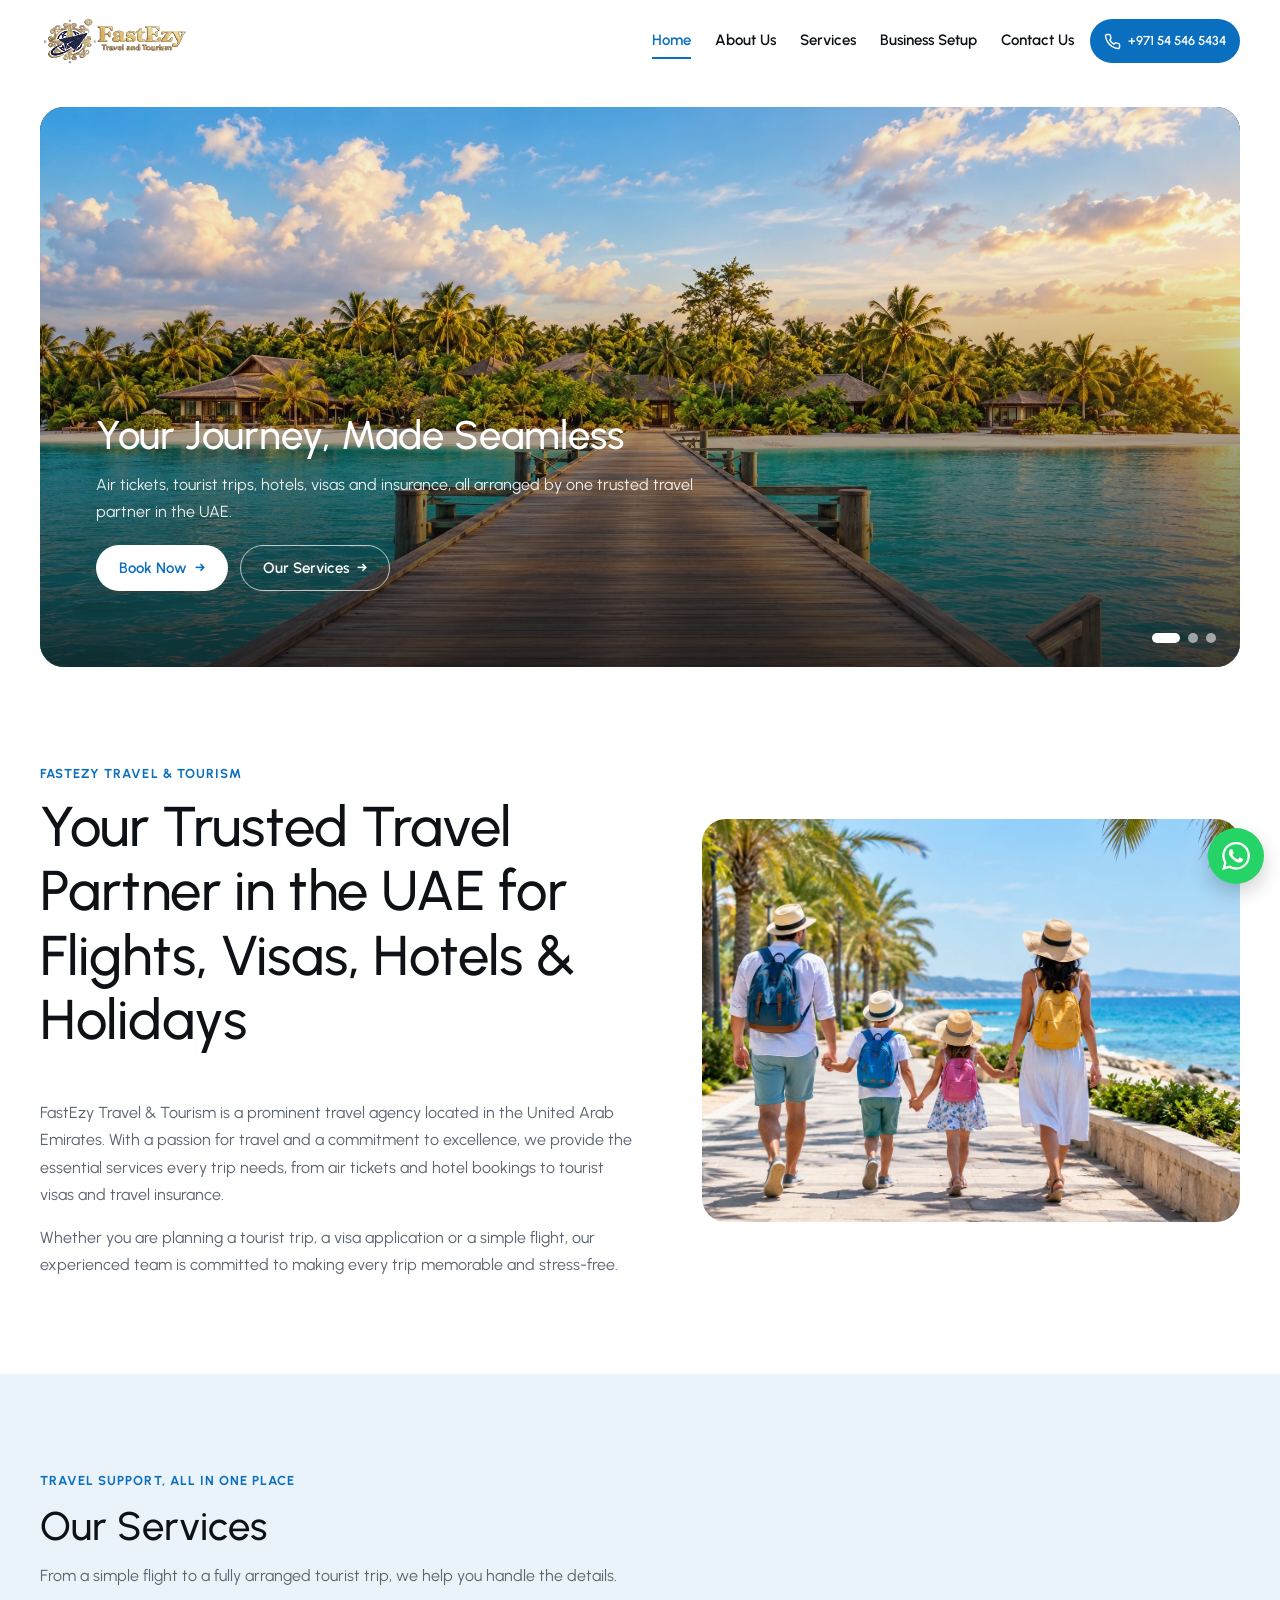
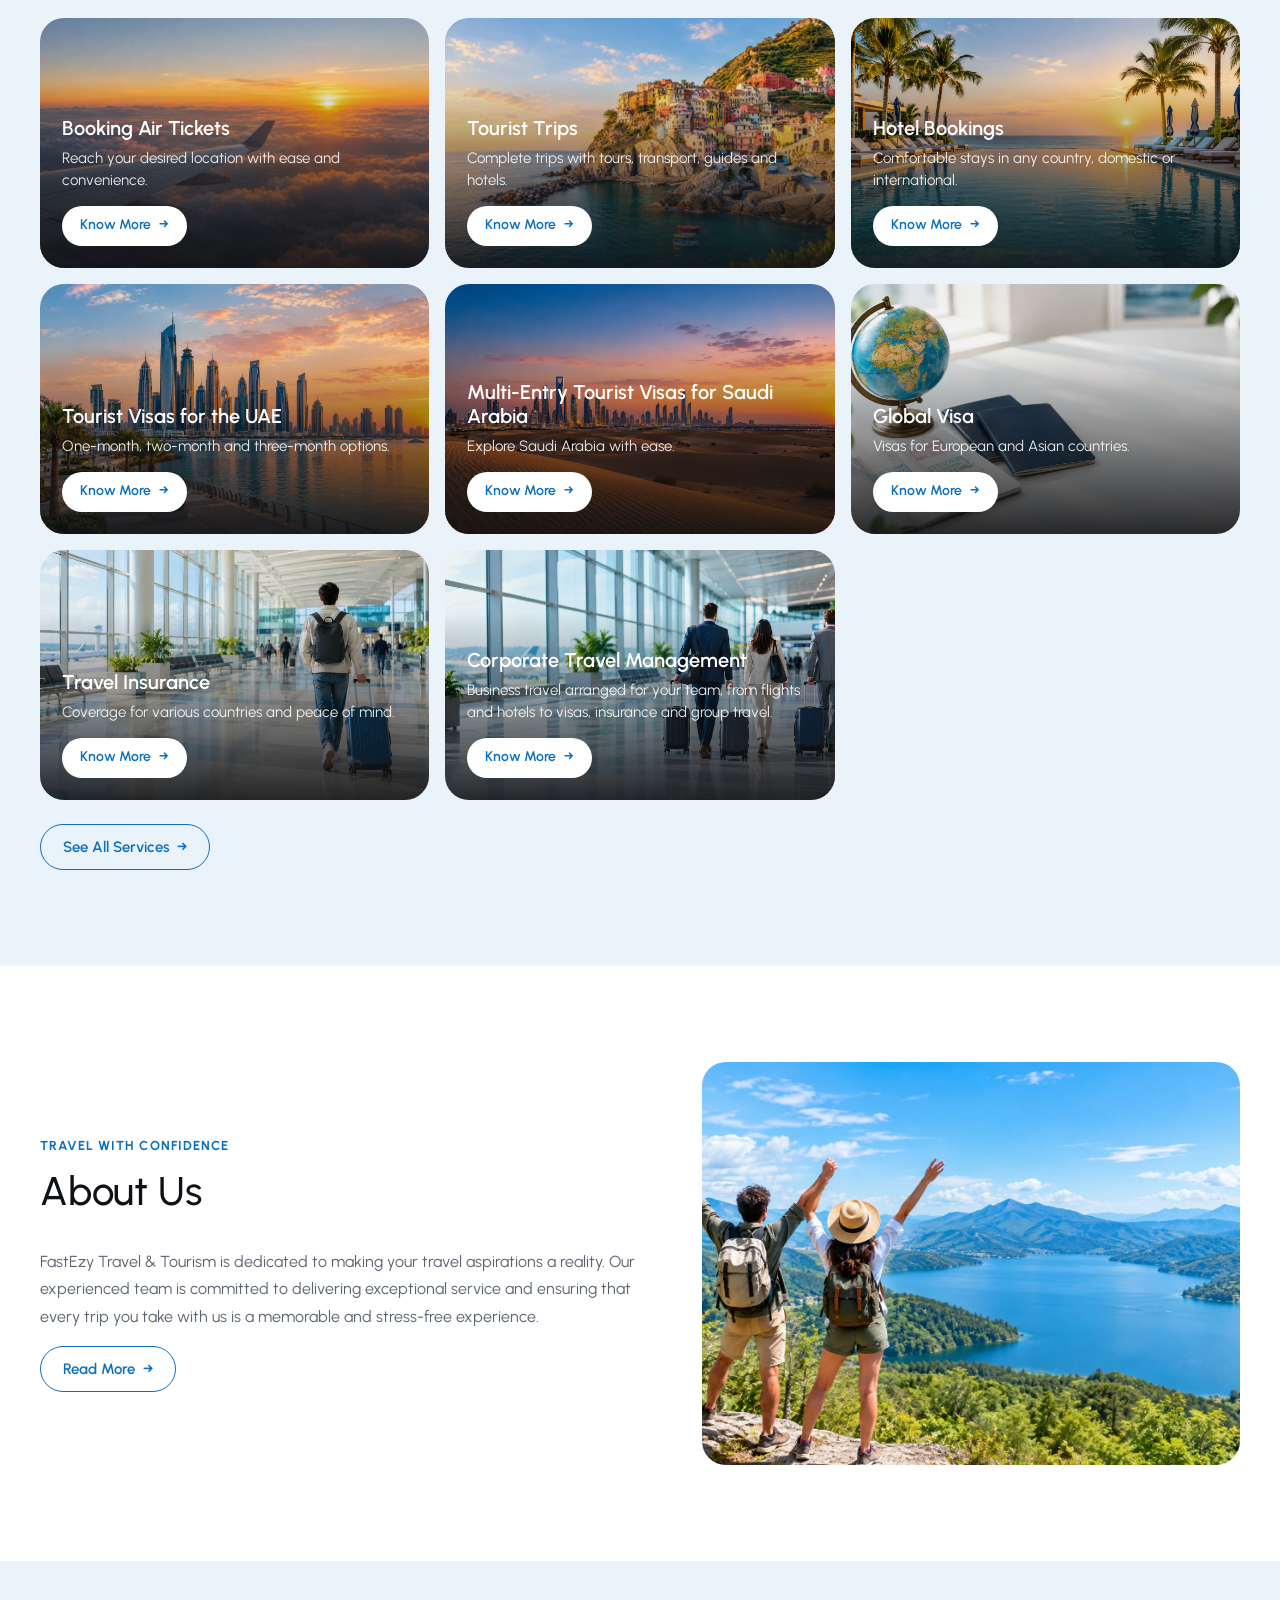
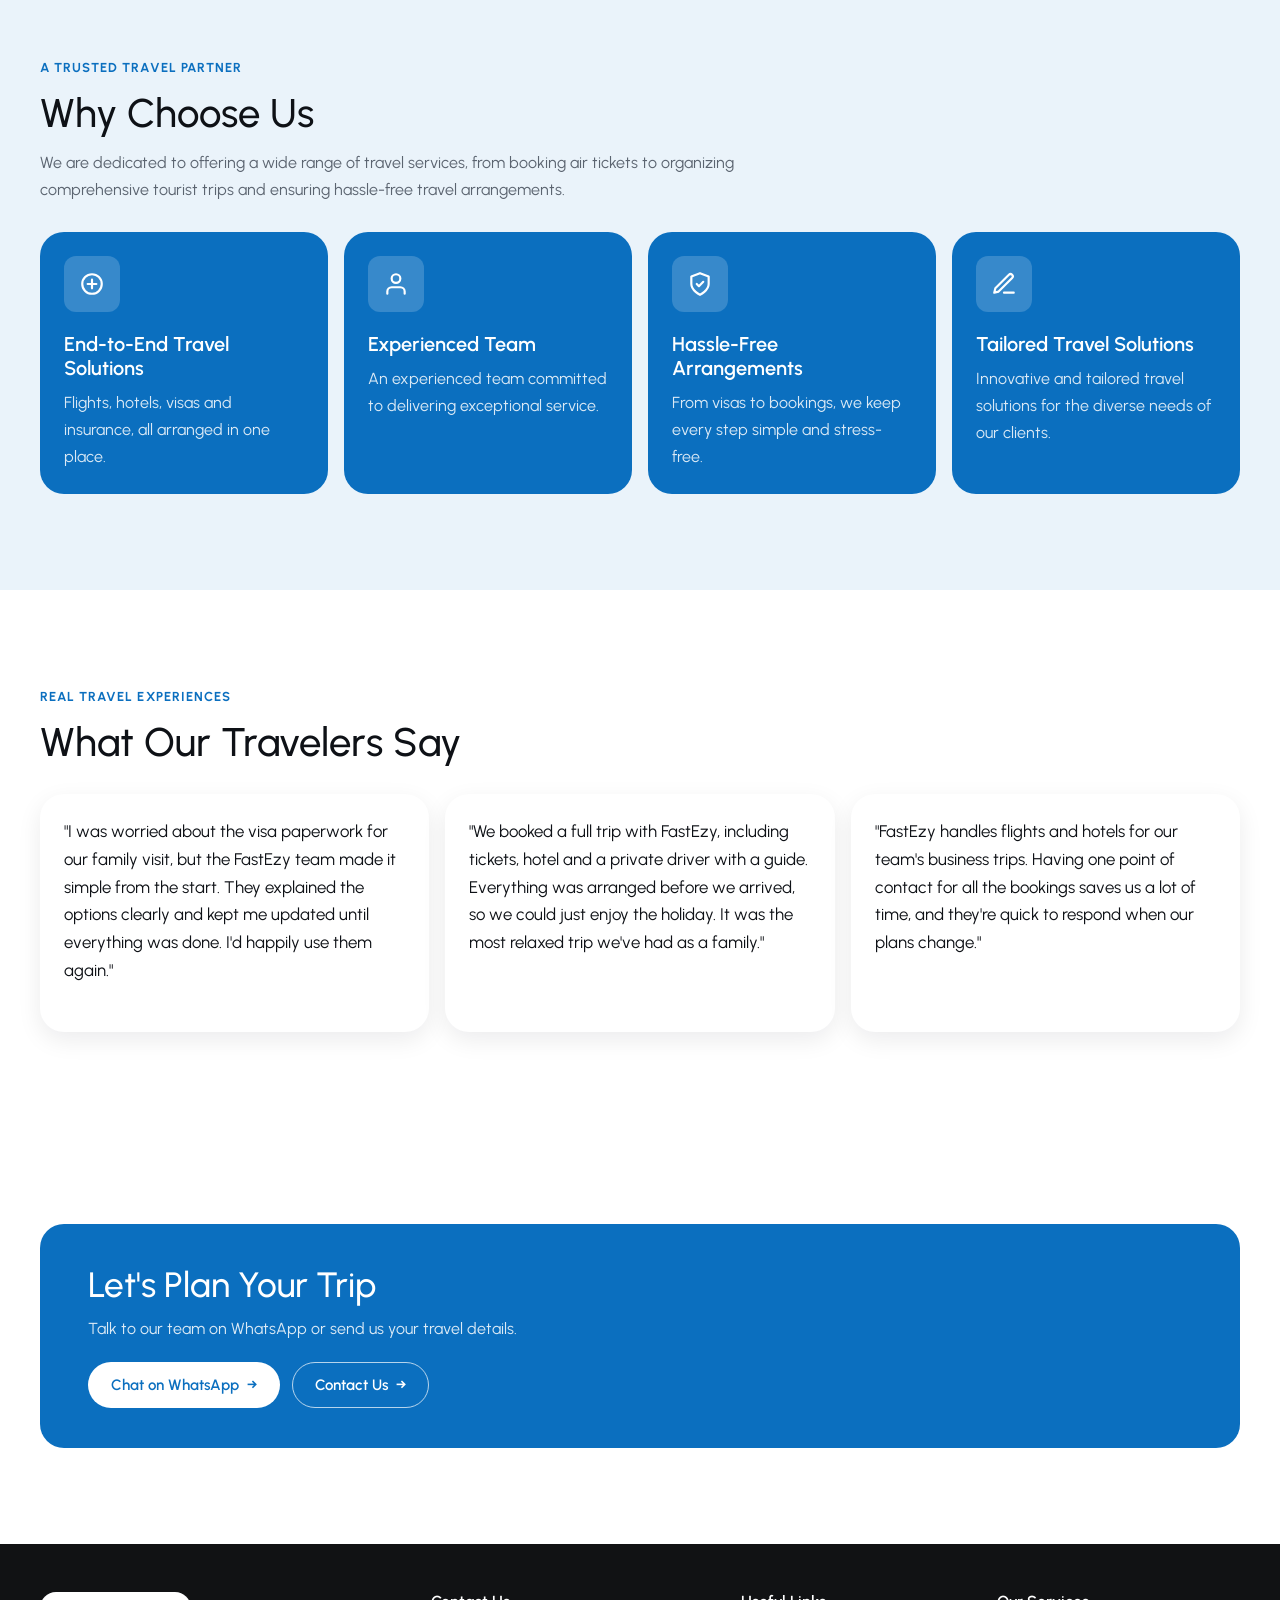
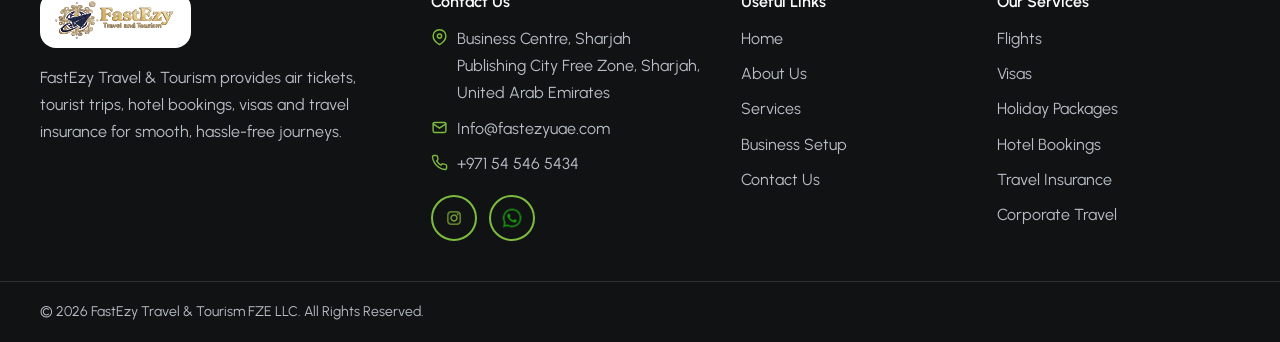
==== commit 7189e4a5: "Add files via upload" ====
--- a/index.html
+++ b/index.html
@@ -1,4 +1,4 @@
-<!doctype html>
+﻿<!doctype html>
 <html lang="en">
   <head>
     <meta charset="utf-8">
@@ -29,7 +29,7 @@
       "logo": "https://fastezyuae.com/assets/images/logo/FZE-logo.png",
       "image": "https://fastezyuae.com/assets/images/hero-1.webp",
       "telephone": "+971545465434",
-      "email": "info.fastezy@gmail.com",
+      "email": "Info@fastezyuae.com",
       "address": { "@type": "PostalAddress", "streetAddress": "Business Centre, Sharjah Publishing City Free Zone", "addressLocality": "Sharjah", "addressCountry": "AE" },
       "areaServed": { "@type": "Country", "name": "United Arab Emirates" },
       "sameAs": ["https://www.instagram.com/fastezy_travels"]
@@ -40,16 +40,16 @@
     <header class="site-header" data-header>
       <div class="container site-header__inner">
         <a class="brand" href="index.html" aria-label="FastEzy Travel and Tourism home"><img src="assets/images/logo/FZE-logo.svg" width="190" height="48" alt="FastEzy - Travel and Tourism"></a>
-        <nav class="site-nav" id="primary-nav" data-primary-nav aria-label="Primary navigation"><a class="site-nav__link" href="index.html" aria-current="page">Home</a><a class="site-nav__link" href="about.html">About Us</a><a class="site-nav__link" href="services.html">Services</a><a class="site-nav__link" href="corporate-travel.html">Corporate Travel</a><a class="site-nav__link" href="contact.html">Contact Us</a></nav>
+        <nav class="site-nav" id="primary-nav" data-primary-nav aria-label="Primary navigation"><a class="site-nav__link" href="index.html" aria-current="page">Home</a><a class="site-nav__link" href="about.html">About Us</a><a class="site-nav__link" href="services.html">Services</a><a class="site-nav__link" href="business-setup.html">Business Setup</a><a class="site-nav__link" href="contact.html">Contact Us</a></nav>
         <div class="site-header__actions"><a class="phone-pill" href="tel:+971545465434"><svg viewBox="0 0 24 24" fill="none" stroke="currentColor" stroke-width="2" stroke-linecap="round" stroke-linejoin="round" aria-hidden="true"><path d="M22 16.92v3a2 2 0 0 1-2.18 2 19.79 19.79 0 0 1-8.63-3.07 19.5 19.5 0 0 1-6-6A19.79 19.79 0 0 1 2.12 4.18 2 2 0 0 1 4.11 2h3a2 2 0 0 1 2 1.72c.12.9.33 1.78.62 2.63a2 2 0 0 1-.45 2.11L8 9.73a16 16 0 0 0 6 6l1.27-1.27a2 2 0 0 1 2.11-.45c.85.29 1.73.5 2.63.62A2 2 0 0 1 22 16.92z"></path></svg><span>+971 54 546 5434</span></a><button class="menu-toggle" type="button" data-menu-toggle aria-expanded="false" aria-controls="primary-nav" aria-label="Open menu"><svg class="icon-menu" viewBox="0 0 24 24" fill="none" stroke="currentColor" stroke-width="2" stroke-linecap="round" aria-hidden="true"><path d="M4 6h16M4 12h16M4 18h16"></path></svg><svg class="icon-close" viewBox="0 0 24 24" fill="none" stroke="currentColor" stroke-width="2" stroke-linecap="round" aria-hidden="true"><path d="M18 6 6 18M6 6l12 12"></path></svg></button></div>
       </div>
     </header>
 
     <main id="main">
       <section class="container hero-slider" data-slider aria-label="FastEzy travel highlights">
-        <article class="hero-slide is-active" data-slide aria-hidden="false"><img src="assets/images/hero-1.webp" width="1600" height="900" alt="Colorful coastal town on a sunny day" fetchpriority="high"><div class="hero-slide__content"><h2>Your Journey, Made Seamless</h2><p>Air tickets, tourist trips, hotels, visas and insurance, all arranged by one trusted travel partner in the UAE.</p><div class="button-row"><a class="button button--light" data-whatsapp-service="booking air tickets" href="https://wa.me/971545465434">Book Now <span aria-hidden="true">&rarr;</span></a><a class="button button--outline-light" href="services.html">Our Services <span aria-hidden="true">&rarr;</span></a></div></div></article>
-        <article class="hero-slide" data-slide aria-hidden="true"><img src="assets/images/hero-2.webp" width="1600" height="900" loading="lazy" alt="Passport and travel documents on a desk"><div class="hero-slide__content"><h2>Visas Without the Hassle</h2><p>UAE tourist visas, multi-entry Saudi Arabia visas and global visas for European and Asian countries.</p><div class="button-row"><a class="button button--light" data-whatsapp-service="visa services" href="https://wa.me/971545465434">Ask About Visas <span aria-hidden="true">&rarr;</span></a><a class="button button--outline-light" href="services.html#visas">Our Services <span aria-hidden="true">&rarr;</span></a></div></div></article>
-        <article class="hero-slide" data-slide aria-hidden="true"><img src="assets/images/hero-3.webp" width="1600" height="900" loading="lazy" alt="Tourists on a guided city tour"><div class="hero-slide__content"><h2>Tourist Trips, Fully Arranged</h2><p>Tickets, guided tours, private transportation, experienced guides, drivers and comfortable hotels.</p><div class="button-row"><a class="button button--light" data-whatsapp-service="tourist trips" href="https://wa.me/971545465434">Plan My Trip <span aria-hidden="true">&rarr;</span></a><a class="button button--outline-light" href="services.html#holidays">Our Services <span aria-hidden="true">&rarr;</span></a></div></div></article>
+        <article class="hero-slide is-active" data-slide aria-hidden="false"><img src="assets/images/hero-1.webp" width="1600" height="900" alt="Colorful coastal town on a sunny day" fetchpriority="high"><div class="hero-slide__content"><h2>Your Journey, Made Seamless</h2><p>Air tickets, tourist trips, hotels, visas and insurance, all arranged by one trusted travel partner in the UAE.</p><div class="button-row"><a class="button button--light" data-whatsapp-service="booking air tickets" href="https://wa.me/971585795434">Book Now <span aria-hidden="true">&rarr;</span></a><a class="button button--outline-light" href="services.html">Our Services <span aria-hidden="true">&rarr;</span></a></div></div></article>
+        <article class="hero-slide" data-slide aria-hidden="true"><img src="assets/images/hero-2.webp" width="1600" height="900" loading="lazy" alt="Passport and travel documents on a desk"><div class="hero-slide__content"><h2>Visas Without the Hassle</h2><p>UAE tourist visas, multi-entry Saudi Arabia visas and global visas for European and Asian countries.</p><div class="button-row"><a class="button button--light" data-whatsapp-service="visa services" href="https://wa.me/971585795434">Ask About Visas <span aria-hidden="true">&rarr;</span></a><a class="button button--outline-light" href="services.html#visas">Our Services <span aria-hidden="true">&rarr;</span></a></div></div></article>
+        <article class="hero-slide" data-slide aria-hidden="true"><img src="assets/images/hero-3.webp" width="1600" height="900" loading="lazy" alt="Tourists on a guided city tour"><div class="hero-slide__content"><h2>Tourist Trips, Fully Arranged</h2><p>Tickets, guided tours, private transportation, experienced guides, drivers and comfortable hotels.</p><div class="button-row"><a class="button button--light" data-whatsapp-service="tourist trips" href="https://wa.me/971585795434">Plan My Trip <span aria-hidden="true">&rarr;</span></a><a class="button button--outline-light" href="services.html#holidays">Our Services <span aria-hidden="true">&rarr;</span></a></div></div></article>
         <div class="slider-dots" aria-label="Choose a slide"><button class="slider-dot is-active" type="button" data-slide-dot aria-label="Show slide 1" aria-current="true"></button><button class="slider-dot" type="button" data-slide-dot aria-label="Show slide 2" aria-current="false"></button><button class="slider-dot" type="button" data-slide-dot aria-label="Show slide 3" aria-current="false"></button></div>
       </section>
 
@@ -63,7 +63,7 @@
         <article class="overlay-card"><img src="assets/images/service-saudi-visa.webp" width="1200" height="675" loading="lazy" alt="Saudi Arabia city skyline"><div class="overlay-card__body"><h3>Multi-Entry Tourist Visas for Saudi Arabia</h3><p>Explore Saudi Arabia with ease.</p><a class="button button--light" href="services.html#visas">Know More <span aria-hidden="true">&rarr;</span></a></div></article>
         <article class="overlay-card"><img src="assets/images/service-global-visa.webp" width="1200" height="675" loading="lazy" alt="Passport with travel stamps"><div class="overlay-card__body"><h3>Global Visa</h3><p>Visas for European and Asian countries.</p><a class="button button--light" href="services.html#visas">Know More <span aria-hidden="true">&rarr;</span></a></div></article>
         <article class="overlay-card"><img src="assets/images/service-insurance.webp" width="1200" height="675" loading="lazy" alt="Traveler with luggage at an airport"><div class="overlay-card__body"><h3>Travel Insurance</h3><p>Coverage for various countries and peace of mind.</p><a class="button button--light" href="services.html#more">Know More <span aria-hidden="true">&rarr;</span></a></div></article>
-        <article class="overlay-card"><img src="assets/images/corporate-hero.webp" width="1200" height="675" loading="lazy" alt="Business travelers at an airport"><div class="overlay-card__body"><h3>Corporate Travel Management</h3><p>Business travel arranged for your team, from flights and hotels to visas, insurance and group travel.</p><a class="button button--light" href="corporate-travel.html">Know More <span aria-hidden="true">&rarr;</span></a></div></article>
+        <article class="overlay-card"><img src="assets/images/corporate-hero.webp" width="1200" height="675" loading="lazy" alt="Business travelers at an airport"><div class="overlay-card__body"><h3>Corporate Travel Management</h3><p>Business travel arranged for your team, from flights and hotels to visas, insurance and group travel.</p><a class="button button--light" href="services.html#corporate">Know More <span aria-hidden="true">&rarr;</span></a></div></article>
       </div><div class="button-row" style="margin-top:24px"><a class="button button--outline" href="services.html">See All Services <span aria-hidden="true">&rarr;</span></a></div></div></section>
 
       <section class="section" data-reveal><div class="container split-media"><div><p class="eyebrow">Travel with confidence</p><h2>About Us</h2><p>FastEzy Travel &amp; Tourism is dedicated to making your travel aspirations a reality. Our experienced team is committed to delivering exceptional service and ensuring that every trip you take with us is a memorable and stress-free experience.</p><a class="button button--outline" href="about.html">Read More <span aria-hidden="true">&rarr;</span></a></div><img src="assets/images/about-2.webp" width="1200" height="675" loading="lazy" alt="Two travelers enjoying a scenic view"></div></section>
@@ -72,10 +72,12 @@
 
       <section class="section testimonials-section" data-reveal><div class="container"><div class="section__intro"><p class="eyebrow">Real travel experiences</p><h2>What Our Travelers Say</h2></div><div class="testimonial-grid"><article class="testimonial-card"><p>"I was worried about the visa paperwork for our family visit, but the FastEzy team made it simple from the start. They explained the options clearly and kept me updated until everything was done. I'd happily use them again."</p></article><article class="testimonial-card"><p>"We booked a full trip with FastEzy, including tickets, hotel and a private driver with a guide. Everything was arranged before we arrived, so we could just enjoy the holiday. It was the most relaxed trip we've had as a family."</p></article><article class="testimonial-card"><p>"FastEzy handles flights and hotels for our team's business trips. Having one point of contact for all the bookings saves us a lot of time, and they're quick to respond when our plans change."</p></article></div></div></section>
 
-      <section class="section" data-reveal><div class="container"><div class="cta-strip"><h2>Let's Plan Your Trip</h2><p>Talk to our team on WhatsApp or send us your travel details.</p><div class="button-row"><a class="button button--light" data-whatsapp-service="travel plans" href="https://wa.me/971545465434">Chat on WhatsApp <span aria-hidden="true">&rarr;</span></a><a class="button button--outline-light" href="contact.html">Contact Us <span aria-hidden="true">&rarr;</span></a></div></div></div></section>
+      <section class="section" data-reveal><div class="container"><div class="cta-strip"><h2>Let's Plan Your Trip</h2><p>Talk to our team on WhatsApp or send us your travel details.</p><div class="button-row"><a class="button button--light" data-whatsapp-service="travel plans" href="https://wa.me/971585795434">Chat on WhatsApp <span aria-hidden="true">&rarr;</span></a><a class="button button--outline-light" href="contact.html">Contact Us <span aria-hidden="true">&rarr;</span></a></div></div></div></section>
     </main>
 
-    <footer class="site-footer"><div class="container footer-grid"><div class="footer-column"><a class="footer-brand" href="index.html"><img src="assets/images/logo/FZE-logo.svg" width="190" height="48" alt="FastEzy - Travel and Tourism"></a><p>FastEzy Travel &amp; Tourism provides air tickets, tourist trips, hotel bookings, visas and travel insurance for smooth, hassle-free journeys.</p></div><div class="footer-column"><h2>Contact Us</h2><ul class="footer-list footer-contact"><li><svg viewBox="0 0 24 24" fill="none" stroke="currentColor" stroke-width="2" stroke-linecap="round" stroke-linejoin="round" aria-hidden="true"><path d="M21 10c0 7-9 12-9 12S3 17 3 10a9 9 0 1 1 18 0Z"></path><circle cx="12" cy="10" r="3"></circle></svg><span>Business Centre, Sharjah Publishing City Free Zone, Sharjah, United Arab Emirates</span></li><li><svg viewBox="0 0 24 24" fill="none" stroke="currentColor" stroke-width="2" stroke-linecap="round" stroke-linejoin="round" aria-hidden="true"><rect x="3" y="5" width="18" height="14" rx="2"></rect><path d="m3 7 9 6 9-6"></path></svg><a href="mailto:info.fastezy@gmail.com">info.fastezy@gmail.com</a></li><li><svg viewBox="0 0 24 24" fill="none" stroke="currentColor" stroke-width="2" stroke-linecap="round" stroke-linejoin="round" aria-hidden="true"><path d="M22 16.92v3a2 2 0 0 1-2.18 2 19.79 19.79 0 0 1-8.63-3.07 19.5 19.5 0 0 1-6-6A19.79 19.79 0 0 1 2.12 4.18 2 2 0 0 1 4.11 2h3a2 2 0 0 1 2 1.72c.12.9.33 1.78.62 2.63a2 2 0 0 1-.45 2.11L8 9.73a16 16 0 0 0 6 6l1.27-1.27a2 2 0 0 1 2.11-.45c.85.29 1.73.5 2.63.62A2 2 0 0 1 22 16.92z"></path></svg><a href="tel:+971545465434">+971 54 546 5434</a></li></ul></div><div class="footer-column"><h2>Useful Links</h2><ul class="footer-list"><li><a href="index.html">Home</a></li><li><a href="about.html">About Us</a></li><li><a href="services.html">Services</a></li><li><a href="corporate-travel.html">Corporate Travel</a></li><li><a href="contact.html">Contact Us</a></li></ul></div><div class="footer-column"><h2>Our Services</h2><ul class="footer-list"><li><a href="services.html#flights">Flights</a></li><li><a href="services.html#visas">Visas</a></li><li><a href="services.html#holidays">Holiday Packages</a></li><li><a href="services.html#more">Hotel Bookings</a></li><li><a href="services.html#more">Travel Insurance</a></li><li><a href="corporate-travel.html">Corporate Travel</a></li></ul><ul class="social-list"><li><a href="https://www.instagram.com/fastezy_travels" target="_blank" rel="noopener" aria-label="FastEzy on Instagram">IG</a></li></ul></div></div><div class="footer-bottom"><div class="container"><p>&copy; 2026 FastEzy Travel &amp; Tourism FZE LLC. All Rights Reserved.</p></div></div></footer>
-    <a class="whatsapp-float" href="https://wa.me/971545465434" target="_blank" rel="noopener" aria-label="Chat with FastEzy on WhatsApp"><svg viewBox="0 0 24 24" fill="currentColor" aria-hidden="true"><path d="M20.52 3.48A11.8 11.8 0 0 0 12.08 0C5.54 0 .22 5.32.22 11.86c0 2.09.55 4.13 1.6 5.92L.12 24l6.37-1.67a11.85 11.85 0 0 0 5.59 1.42h.01c6.53 0 11.85-5.32 11.85-11.86a11.8 11.8 0 0 0-3.42-8.41Zm-8.44 18.23h-.01a9.84 9.84 0 0 1-5.02-1.38l-.36-.21-3.78.99 1.01-3.68-.23-.38a9.85 9.85 0 0 1-1.51-5.2C2.18 6.43 6.62 2 12.08 2a9.83 9.83 0 0 1 7 2.9 9.87 9.87 0 0 1 2.88 7.01c0 5.46-4.44 9.9-9.88 9.9Zm5.43-7.42c-.3-.15-1.78-.88-2.05-.98-.28-.1-.48-.15-.68.15-.2.3-.78.98-.96 1.18-.18.2-.35.22-.65.07-.3-.15-1.27-.47-2.42-1.5-.89-.79-1.49-1.77-1.67-2.07-.18-.3-.02-.46.13-.61.14-.14.3-.35.45-.52.15-.18.2-.3.3-.5.1-.2.05-.38-.02-.53-.07-.15-.68-1.63-.93-2.23-.24-.58-.49-.5-.68-.51h-.58c-.2 0-.53.07-.81.38-.28.3-1.06 1.04-1.06 2.54s1.08 2.95 1.23 3.15c.15.2 2.12 3.24 5.14 4.54.72.31 1.28.49 1.72.63.72.23 1.38.2 1.9.12.58-.09 1.78-.73 2.03-1.43.25-.7.25-1.3.18-1.43-.08-.12-.28-.2-.58-.35Z"></path></svg></a>
+    <footer class="site-footer"><div class="container footer-grid"><div class="footer-column"><a class="footer-brand" href="index.html"><img src="assets/images/logo/FZE-logo.svg" width="190" height="48" alt="FastEzy - Travel and Tourism"></a><p>FastEzy Travel &amp; Tourism provides air tickets, tourist trips, hotel bookings, visas and travel insurance for smooth, hassle-free journeys.</p></div><div class="footer-column"><h2>Contact Us</h2><ul class="footer-list footer-contact"><li><svg viewBox="0 0 24 24" fill="none" stroke="currentColor" stroke-width="2" stroke-linecap="round" stroke-linejoin="round" aria-hidden="true"><path d="M21 10c0 7-9 12-9 12S3 17 3 10a9 9 0 1 1 18 0Z"></path><circle cx="12" cy="10" r="3"></circle></svg><span>Business Centre, Sharjah Publishing City Free Zone, Sharjah, United Arab Emirates</span></li><li><svg viewBox="0 0 24 24" fill="none" stroke="currentColor" stroke-width="2" stroke-linecap="round" stroke-linejoin="round" aria-hidden="true"><rect x="3" y="5" width="18" height="14" rx="2"></rect><path d="m3 7 9 6 9-6"></path></svg><a href="mailto:Info@fastezyuae.com">Info@fastezyuae.com</a></li><li><svg viewBox="0 0 24 24" fill="none" stroke="currentColor" stroke-width="2" stroke-linecap="round" stroke-linejoin="round" aria-hidden="true"><path d="M22 16.92v3a2 2 0 0 1-2.18 2 19.79 19.79 0 0 1-8.63-3.07 19.5 19.5 0 0 1-6-6A19.79 19.79 0 0 1 2.12 4.18 2 2 0 0 1 4.11 2h3a2 2 0 0 1 2 1.72c.12.9.33 1.78.62 2.63a2 2 0 0 1-.45 2.11L8 9.73a16 16 0 0 0 6 6l1.27-1.27a2 2 0 0 1 2.11-.45c.85.29 1.73.5 2.63.62A2 2 0 0 1 22 16.92z"></path></svg><a href="tel:+971545465434">+971 54 546 5434</a></li></ul><ul class="social-list"><li><a href="https://www.instagram.com/fastezy_travels" target="_blank" rel="noopener" aria-label="FastEzy on Instagram"><img src="assets/images/icons/IG-icon.webp" width="22" height="22" alt="Instagram"></a></li><li><a href="https://wa.me/971585795434" target="_blank" rel="noopener" aria-label="FastEzy on WhatsApp"><img src="assets/images/icons/whatsapp-icon.webp" width="22" height="22" alt="WhatsApp"></a></li></ul></div><div class="footer-column"><h2>Useful Links</h2><ul class="footer-list"><li><a href="index.html">Home</a></li><li><a href="about.html">About Us</a></li><li><a href="services.html">Services</a></li><li><a href="business-setup.html">Business Setup</a></li><li><a href="contact.html">Contact Us</a></li></ul></div><div class="footer-column"><h2>Our Services</h2><ul class="footer-list"><li><a href="services.html#flights">Flights</a></li><li><a href="services.html#visas">Visas</a></li><li><a href="services.html#holidays">Holiday Packages</a></li><li><a href="services.html#more">Hotel Bookings</a></li><li><a href="services.html#more">Travel Insurance</a></li><li><a href="services.html#corporate">Corporate Travel</a></li></ul></div></div><div class="footer-bottom"><div class="container"><p>&copy; 2026 FastEzy Travel &amp; Tourism FZE LLC. All Rights Reserved.</p></div></div></footer>
+    <a class="whatsapp-float" href="https://wa.me/971585795434" target="_blank" rel="noopener" aria-label="Chat with FastEzy on WhatsApp"><svg viewBox="0 0 24 24" fill="currentColor" aria-hidden="true"><path d="M20.52 3.48A11.8 11.8 0 0 0 12.08 0C5.54 0 .22 5.32.22 11.86c0 2.09.55 4.13 1.6 5.92L.12 24l6.37-1.67a11.85 11.85 0 0 0 5.59 1.42h.01c6.53 0 11.85-5.32 11.85-11.86a11.8 11.8 0 0 0-3.42-8.41Zm-8.44 18.23h-.01a9.84 9.84 0 0 1-5.02-1.38l-.36-.21-3.78.99 1.01-3.68-.23-.38a9.85 9.85 0 0 1-1.51-5.2C2.18 6.43 6.62 2 12.08 2a9.83 9.83 0 0 1 7 2.9 9.87 9.87 0 0 1 2.88 7.01c0 5.46-4.44 9.9-9.88 9.9Zm5.43-7.42c-.3-.15-1.78-.88-2.05-.98-.28-.1-.48-.15-.68.15-.2.3-.78.98-.96 1.18-.18.2-.35.22-.65.07-.3-.15-1.27-.47-2.42-1.5-.89-.79-1.49-1.77-1.67-2.07-.18-.3-.02-.46.13-.61.14-.14.3-.35.45-.52.15-.18.2-.3.3-.5.1-.2.05-.38-.02-.53-.07-.15-.68-1.63-.93-2.23-.24-.58-.49-.5-.68-.51h-.58c-.2 0-.53.07-.81.38-.28.3-1.06 1.04-1.06 2.54s1.08 2.95 1.23 3.15c.15.2 2.12 3.24 5.14 4.54.72.31 1.28.49 1.72.63.72.23 1.38.2 1.9.12.58-.09 1.78-.73 2.03-1.43.25-.7.25-1.3.18-1.43-.08-.12-.28-.2-.58-.35Z"></path></svg></a>
   </body>
 </html>
+
+
--- a/css/styles.css
+++ b/css/styles.css
@@ -159,6 +159,7 @@
 .contact-item { display: flex; align-items: flex-start; gap: 12px; }
 .contact-item__icon { display: grid; flex: 0 0 40px; width: 40px; height: 40px; place-items: center; border-radius: 12px; background: var(--surface-blue-tint); color: var(--blue-600); }
 .contact-item__icon svg { width: 19px; height: 19px; }
+.contact-item__icon img { width: 28px; height: 28px; object-fit: contain; }
 .contact-item strong { display: block; color: var(--text-heading); font-weight: 600; }
 .contact-item a { text-decoration: none; }
 
@@ -174,8 +175,9 @@
 .footer-list a:hover { color: #fff; }
 .footer-contact li { display: flex; align-items: flex-start; gap: 9px; }
 .footer-contact svg { flex: 0 0 auto; width: 17px; height: 17px; margin-top: 4px; color: var(--green-500); }
-.social-list { display: flex; gap: 8px; padding: 0; margin: 18px 0 0; list-style: none; }
-.social-list a { display: grid; width: 40px; height: 40px; place-items: center; border-radius: 10px; background: var(--green-500); color: #fff; }
+.social-list { display: flex; gap: 12px; padding: 0; margin: 18px 0 0; list-style: none; }
+.social-list a { display: grid; width: 46px; height: 46px; place-items: center; border: 2px solid var(--green-500); border-radius: 50%; background: transparent; color: inherit; }
+.social-list img { width: 30px; height: 30px; object-fit: contain; }
 .social-list svg { width: 19px; height: 19px; }
 .footer-bottom { border-top: 1px solid rgba(255,255,255,0.12); padding-block: 18px; font-size: 0.875rem; }
 .footer-bottom p { margin-bottom: 0; }
@@ -184,6 +186,52 @@
 .whatsapp-float svg { width: 28px; height: 28px; }
 .pending-box { border: 2px dashed rgba(14,17,22,0.25); border-radius: var(--radius-card); padding: 24px; background: var(--surface-gray); }
 .pending-box p:last-child { margin-bottom: 0; }
+.asset-placeholder { display: grid; min-height: 280px; place-items: center; border-radius: var(--radius-image); background: var(--surface-blue-tint); color: var(--text-heading); font-size: 0.875rem; font-weight: 600; }
+.setup-workspace .section__intro { margin-bottom: 32px; text-align: center; }
+.setup-workspace .section__intro h2 { margin-bottom: 0; }
+.workspace-media { position: relative; overflow: hidden; aspect-ratio: 16 / 9; margin: 0; border-radius: var(--radius-image); }
+.workspace-media img { width: 100%; height: 100%; object-fit: cover; }
+.workspace-media figcaption { position: absolute; right: 0; bottom: 0; left: 0; padding: 16px 24px; border-radius: 0 0 var(--radius-image) var(--radius-image); background: var(--blue-600); color: #fff; font-size: 1.125rem; font-weight: 600; line-height: 1.3; }
+.setup-hero { position: relative; min-height: 420px; overflow: hidden; background: #fff; }
+.setup-hero__image, .setup-hero__shade { position: absolute; inset: 0 0 auto; width: 100%; height: 360px; }
+.setup-hero__image { object-fit: cover; object-position: left center; }
+.setup-hero__shade { background: linear-gradient(90deg, rgba(14,17,22,0.78), rgba(14,17,22,0.24) 68%, transparent); }
+.setup-hero__content { position: relative; z-index: 1; min-height: 420px; padding: 32px var(--gutter) 60px; }
+.setup-hero__content h1 { position: absolute; right: var(--gutter); bottom: 78px; left: var(--gutter); max-width: 14ch; margin: 0; color: #fff; font-size: clamp(2.25rem, 4.5vw, 4rem); font-weight: 600; line-height: 1.1; }
+.setup-hero__offer { position: absolute; right: 0; bottom: 0; left: 0; padding: 14px var(--gutter); background: #fff; color: var(--blue-600); font-size: 1.1rem; font-weight: 700; line-height: 1.3; }
+.setup-hero__form { position: relative; z-index: 2; margin: 0 var(--gutter) 32px; }
+.setup-hero .form-panel { border-radius: var(--radius-card); padding: 24px; background: var(--blue-600); }
+.setup-hero .form-panel h2 { color: #fff; }
+.setup-hero .form-grid { grid-template-columns: 1fr; gap: 16px; }
+.setup-hero .field { gap: 5px; }
+.setup-hero .field label { color: #fff; font-size: 0.7rem; font-weight: 700; letter-spacing: 0.08em; text-transform: uppercase; }
+.setup-hero .field input, .setup-hero .field select { width: 100%; height: 48px; border: 0; border-radius: 12px; background: #fff; padding: 0 14px; color: var(--text-heading); font-size: 16px; }
+.setup-hero .field input:focus, .setup-hero .field select:focus { outline: 3px solid rgba(255,255,255,0.72); outline-offset: 2px; }
+.phone-field { position: relative; display: flex; align-items: center; height: 48px; min-width: 0; border-radius: 12px; background: #fff; }
+.phone-field:focus-within { outline: 2px solid var(--blue-600); outline-offset: 2px; }
+.phone-field select { width: 96px !important; height: 32px !important; flex: 0 0 96px; border: 0 !important; border-right: 1px solid #D9DDE3 !important; border-radius: 0 !important; background: transparent !important; padding: 0 28px 0 14px !important; appearance: none; }
+.phone-field input { min-width: 0; height: 48px !important; flex: 1; border: 0 !important; border-radius: 0 !important; background: transparent !important; padding: 0 14px !important; }
+.phone-field select:focus, .phone-field input:focus { outline: 0 !important; }
+.phone-field::after, .select-wrap::after { position: absolute; top: 50%; right: 14px; width: 7px; height: 7px; border-right: 2px solid var(--blue-600); border-bottom: 2px solid var(--blue-600); content: ""; pointer-events: none; transform: translateY(-65%) rotate(45deg); }
+.phone-field::after { right: auto; left: 78px; }
+.select-wrap { position: relative; }
+.select-wrap select { appearance: none; padding-right: 34px !important; }
+.setup-hero input::-webkit-calendar-picker-indicator, .setup-hero input::-webkit-list-button { display: none; }
+.setup-hero__submit { width: 100%; min-height: 48px; margin-top: 16px; border: 0; border-radius: 12px; background: #fff; color: var(--blue-600); }
+.setup-hero__submit:hover { background: var(--surface-gray); color: var(--blue-700); }
+.setup-hero .form-status { min-height: 0; margin: 0; color: #fff; }
+.setup-hero .form-status.is-success, .setup-hero .form-status.is-error { color: #fff; }
+.setup-hero .form-panel small { display: block; margin-top: 12px; color: rgba(255,255,255,0.8); font-size: 0.75rem; line-height: 1.4; }
+.sr-only { position: absolute; width: 1px; height: 1px; padding: 0; margin: -1px; overflow: hidden; clip: rect(0, 0, 0, 0); white-space: nowrap; border: 0; }
+.setup-layout { display: grid; gap: 28px; align-items: start; }
+.setup-hero-copy { display: grid; gap: 16px; }
+.setup-hero-copy h1 { margin-bottom: 0; }
+.setup-hero-copy .asset-placeholder { min-height: 320px; }
+.price { margin-bottom: 16px; color: var(--blue-600); font-size: clamp(2.5rem, 8vw, 4.5rem); font-weight: 700; line-height: 1; }
+.ideal-grid { display: grid; gap: 12px; }
+.ideal-item { display: flex; align-items: center; gap: 12px; border-radius: var(--radius-card); padding: 16px; background: var(--surface-blue-tint); color: var(--text-heading); font-weight: 600; }
+.ideal-item__icon { display: grid; width: 36px; height: 36px; flex: 0 0 36px; place-items: center; border-radius: 12px; background: var(--green-500); color: #fff; }
+.package-grid { display: grid; gap: 16px; }
 .template-block { display: grid; gap: 20px; align-items: center; }
 .template-block img { width: 100%; border-radius: var(--radius-image); aspect-ratio: 16 / 8; object-fit: cover; }
 .testimonial-grid { display: grid; gap: 16px; }
@@ -226,6 +274,19 @@
   .cta-strip { padding: 40px 48px; }
   .form-layout { grid-template-columns: minmax(0, 1.15fr) minmax(280px, 0.85fr); gap: 64px; }
   .form-panel { padding: 40px; }
+  .setup-hero { min-height: 680px; }
+  .setup-hero__image, .setup-hero__shade { height: 680px; }
+  .setup-hero__shade { background: linear-gradient(90deg, rgba(14,17,22,0.82), rgba(14,17,22,0.28) 46%, transparent 70%); }
+  .setup-hero__content { width: min(100% - (var(--gutter) * 2), var(--container-width)); min-height: 680px; margin-inline: auto; padding: 48px 0 80px; }
+  .setup-hero__content h1 { right: 0; bottom: 116px; left: 0; }
+  .setup-hero__offer { right: auto; bottom: 32px; left: 0; width: fit-content; max-width: 540px; padding: 16px 24px; font-size: 1.2rem; }
+  .setup-hero__form { position: absolute; top: 50%; right: max(var(--gutter), calc((100% - var(--container-width)) / 2)); width: min(440px, calc(100% - (var(--gutter) * 2))); margin: 0; transform: translateY(-50%); }
+  .setup-hero .form-panel { padding: 32px; }
+  .setup-hero .form-grid { row-gap: 16px; }
+  .workspace-media { aspect-ratio: 21 / 9; }
+  .setup-layout { grid-template-columns: minmax(0, 1.15fr) minmax(320px, 0.85fr); gap: 40px; }
+  .ideal-grid { grid-template-columns: repeat(5, minmax(0, 1fr)); }
+  .package-grid { grid-template-columns: repeat(2, minmax(0, 1fr)); }
   .footer-grid { grid-template-columns: 1.3fr 1fr 0.8fr 0.9fr; gap: 40px; }
   .template-block { grid-template-columns: minmax(0, 0.8fr) minmax(0, 1fr); gap: 48px; }
   .template-block:nth-of-type(even) img { order: 2; }
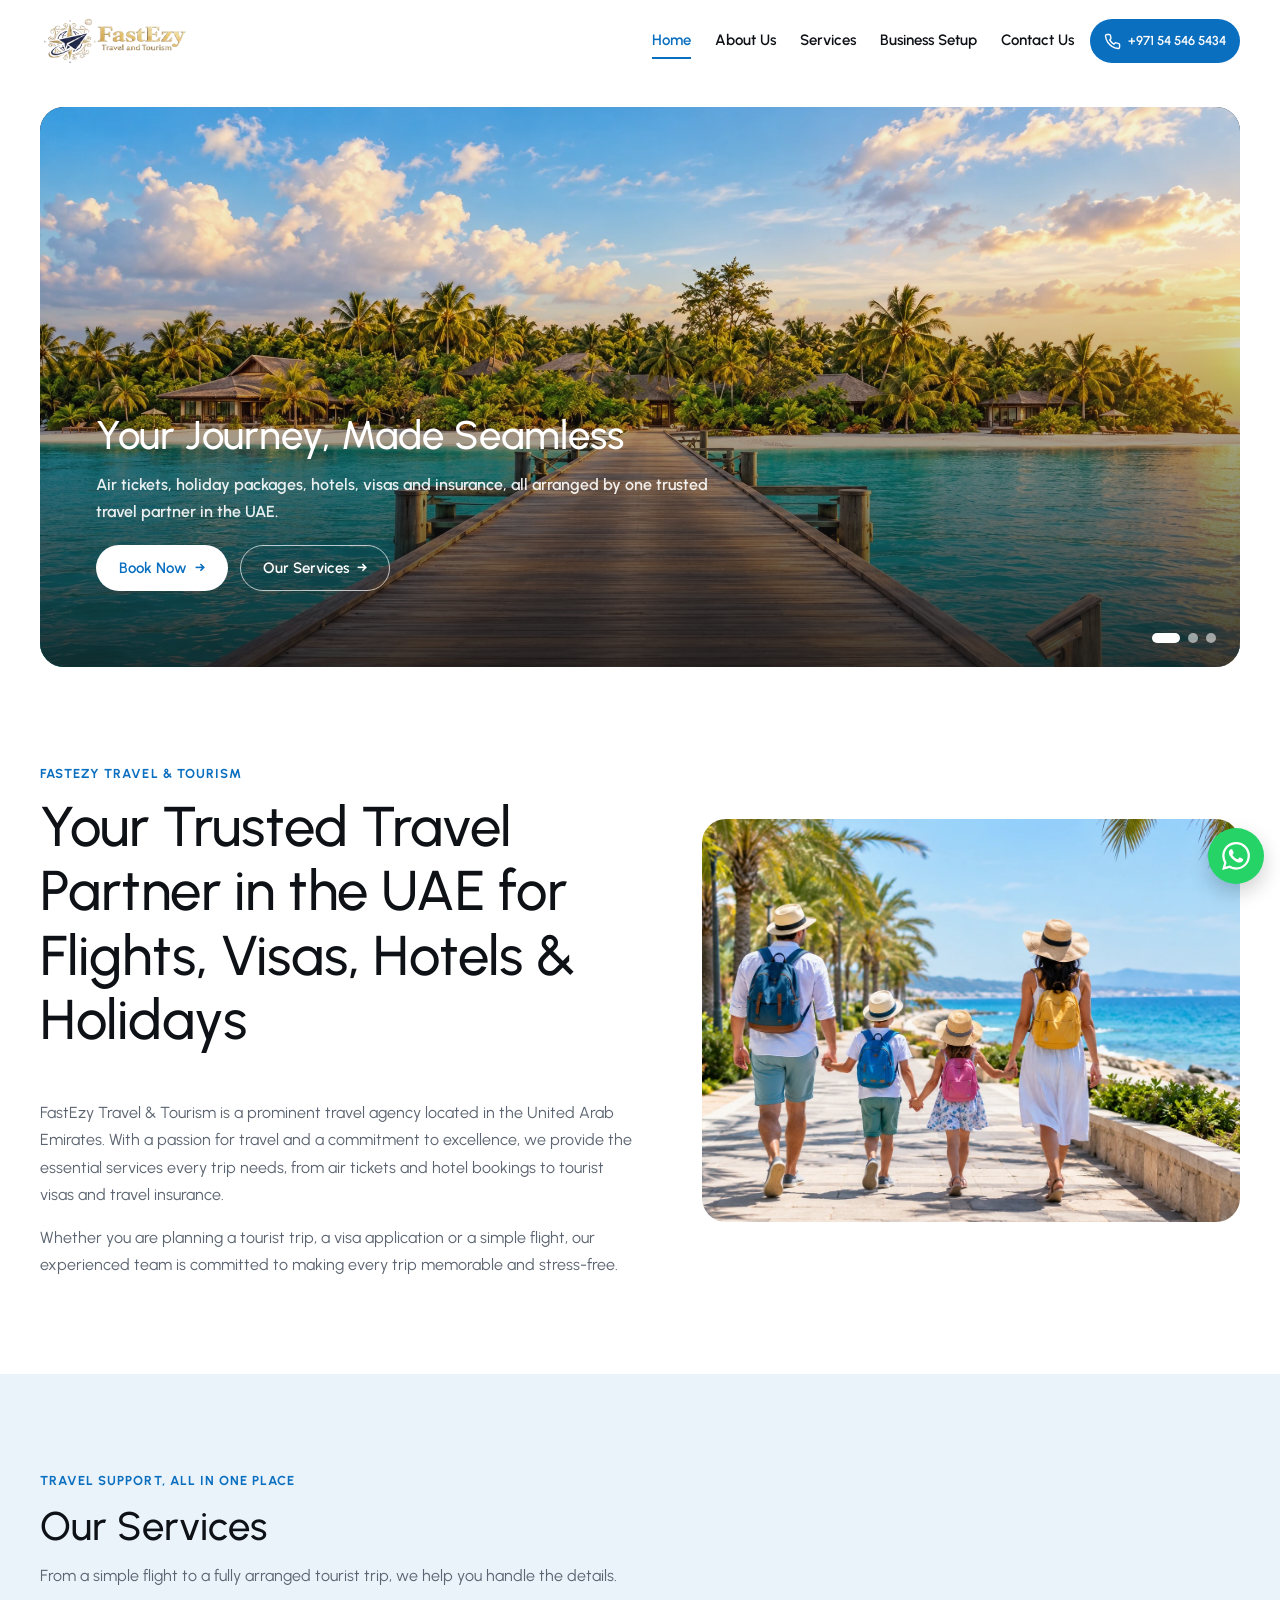
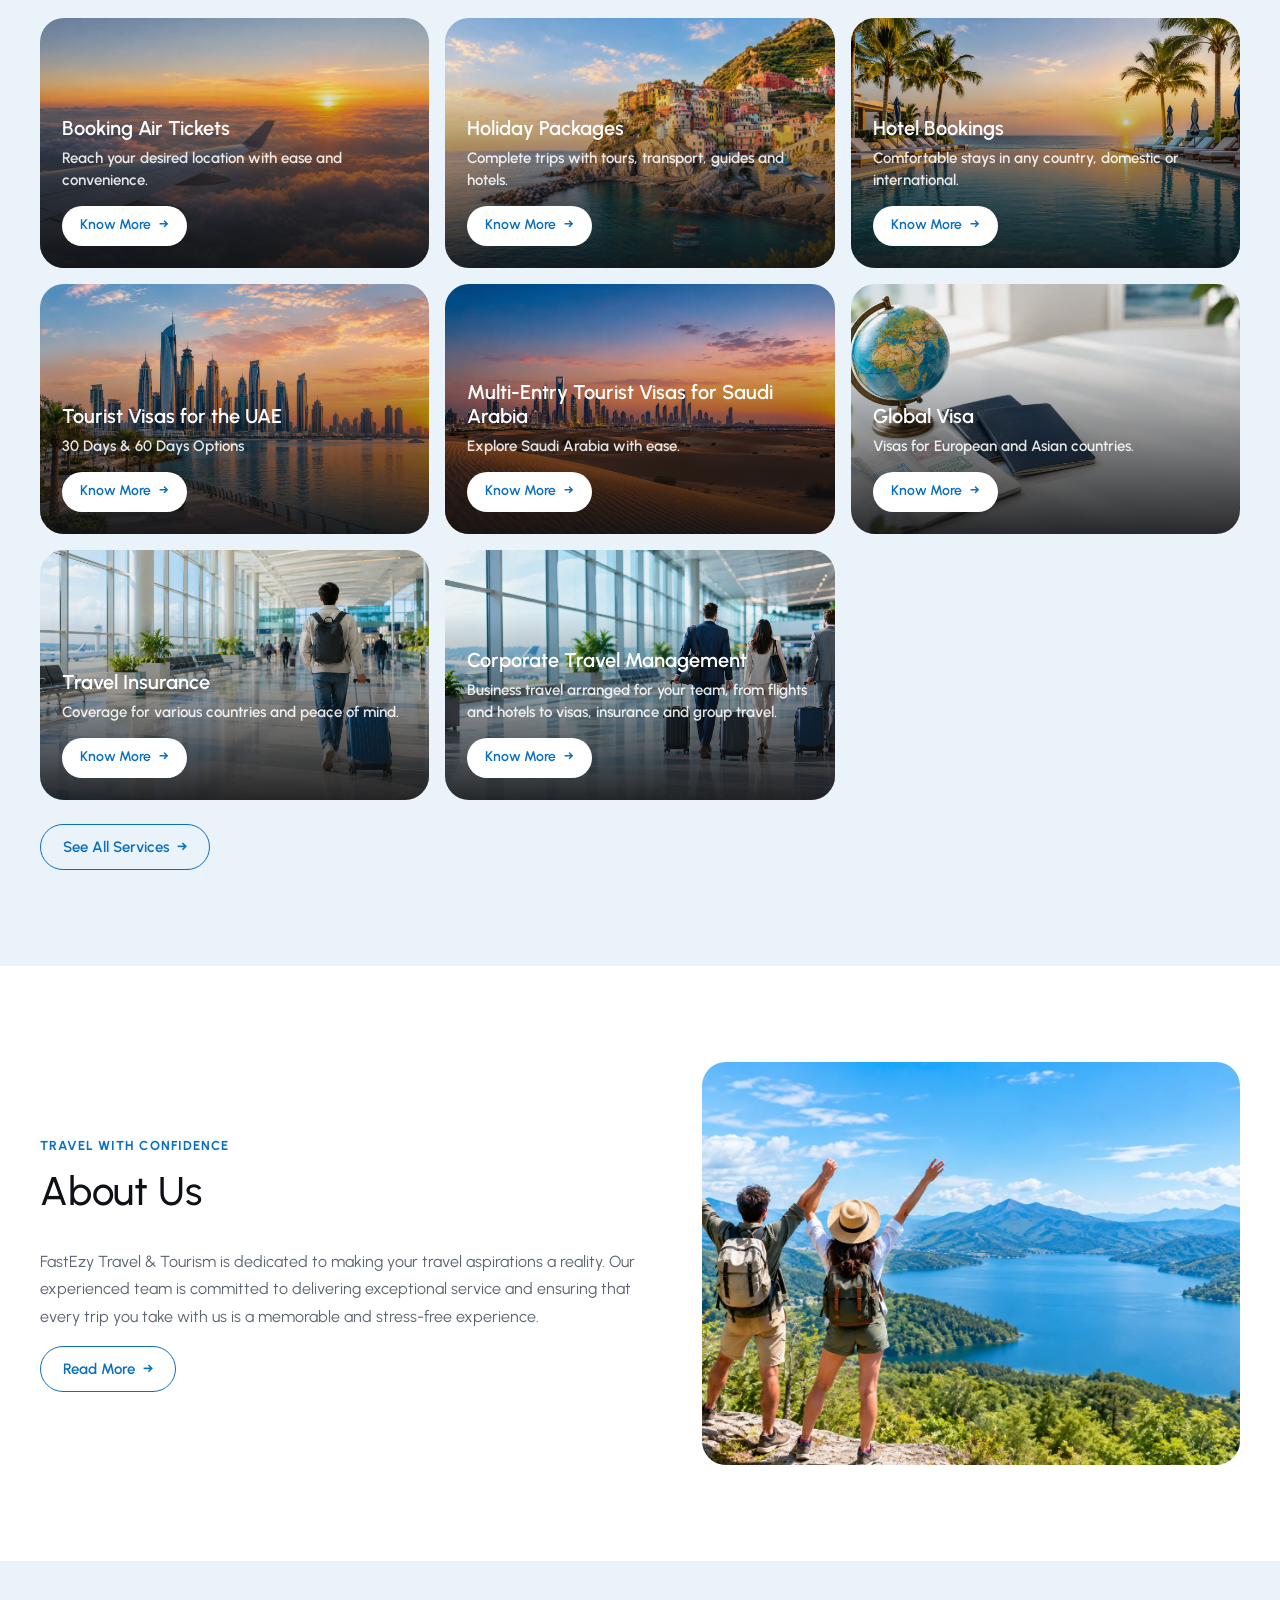
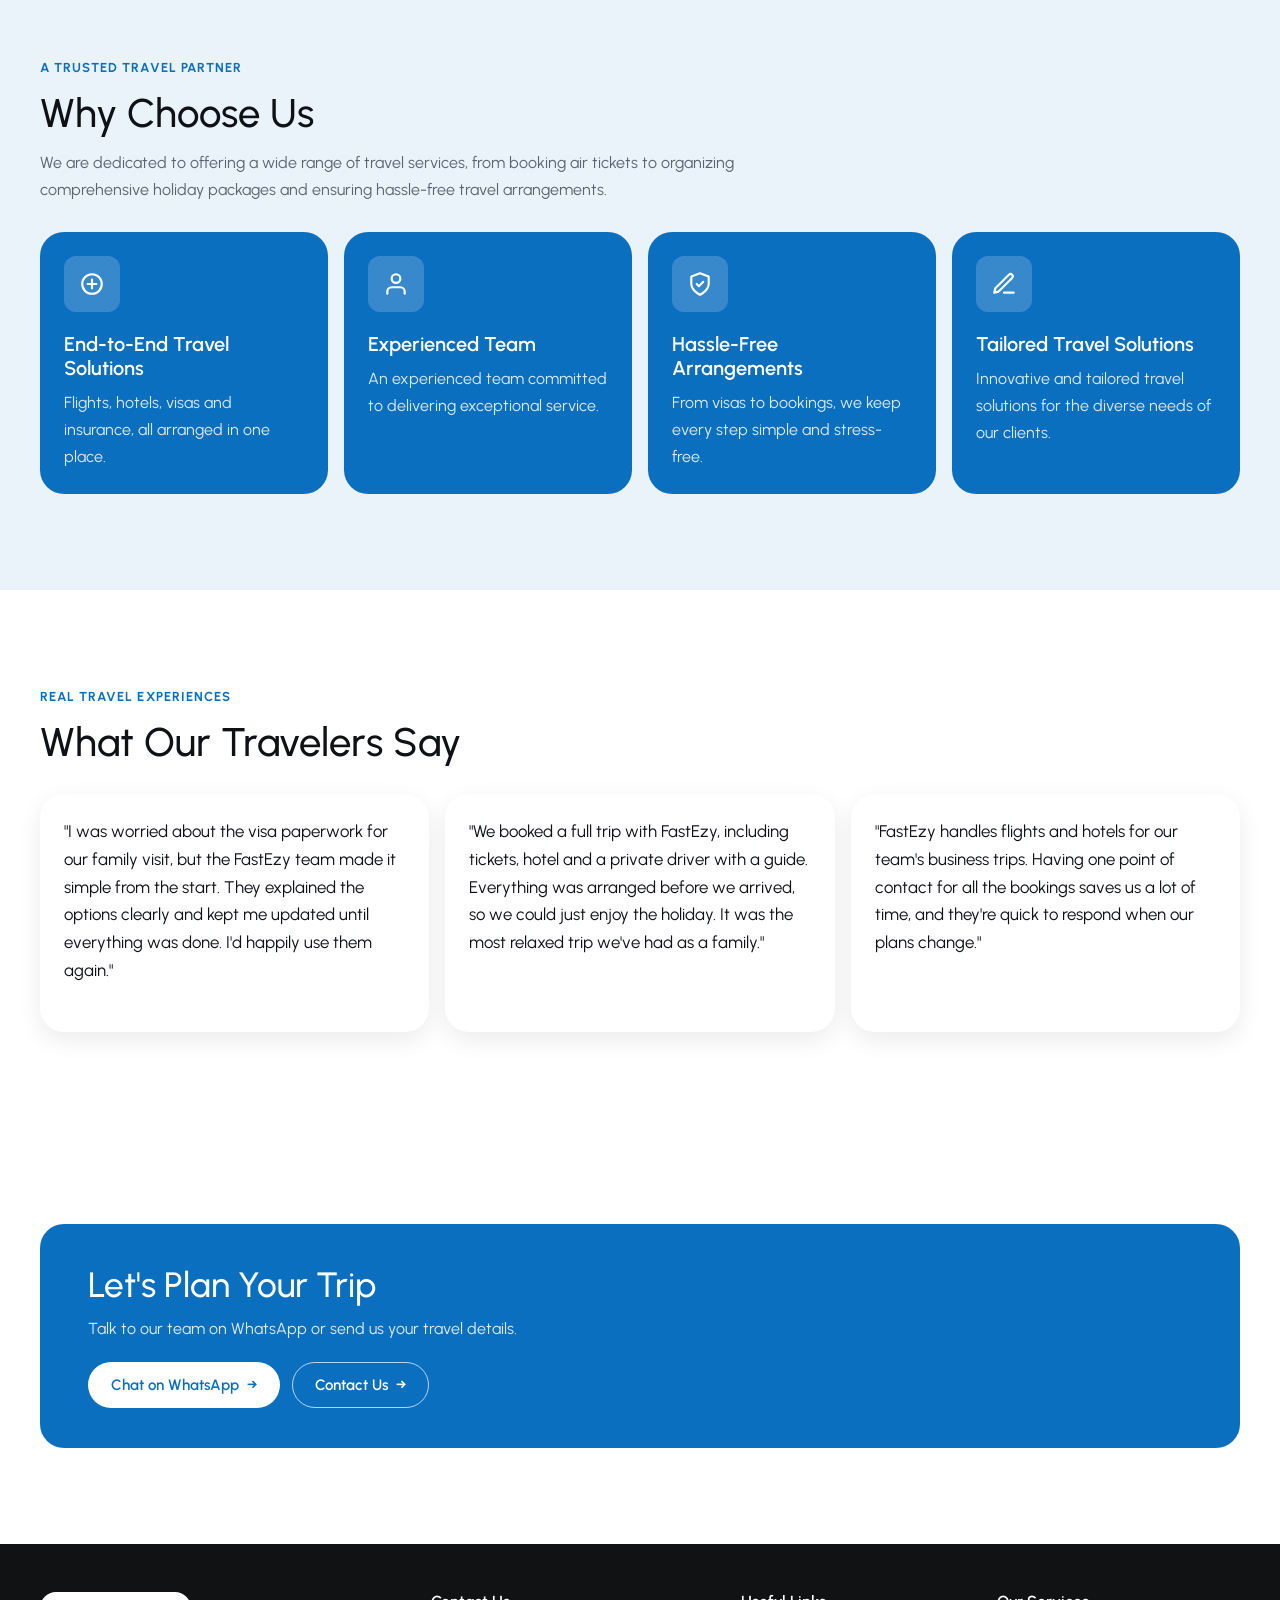
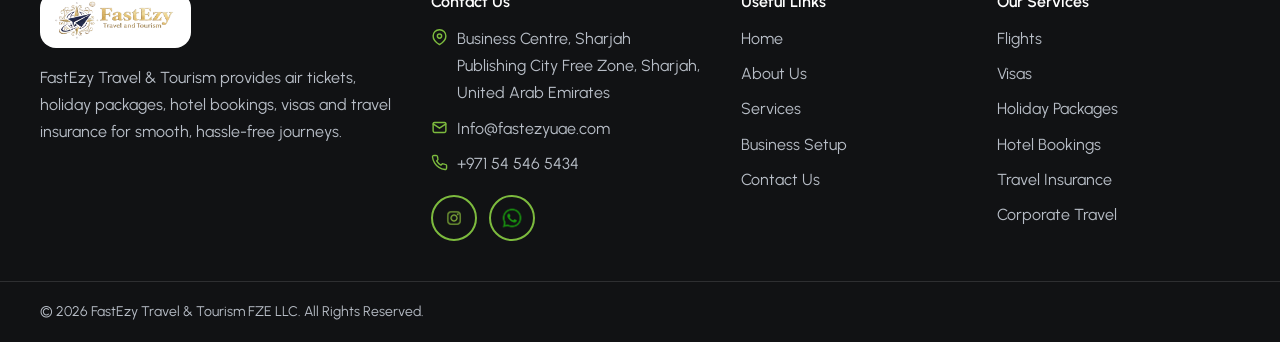
==== commit 32043276: "Add files via upload" ====
--- a/index.html
+++ b/index.html
@@ -5,18 +5,18 @@
     <meta name="viewport" content="width=device-width, initial-scale=1">
     <link rel="preconnect" href="https://fonts.googleapis.com">
     <link rel="preconnect" href="https://fonts.gstatic.com" crossorigin>
-    <meta name="description" content="FastEzy Travel &amp; Tourism is a UAE travel agency for air tickets, tourist trips, hotel bookings, visas and travel insurance. Plan your trip with us.">
+    <meta name="description" content="FastEzy Travel &amp; Tourism is a UAE travel agency for air tickets, holiday packages, hotel bookings, visas and travel insurance. Plan your trip with us.">
     <title>FastEzy Travel &amp; Tourism - Travel Agency in Sharjah, UAE</title>
     <link rel="canonical" href="https://fastezyuae.com/">
     <meta property="og:type" content="website">
     <meta property="og:site_name" content="FastEzy Travel &amp; Tourism">
     <meta property="og:title" content="FastEzy Travel &amp; Tourism - Travel Agency in Sharjah, UAE">
-    <meta property="og:description" content="FastEzy Travel &amp; Tourism is a UAE travel agency for air tickets, tourist trips, hotel bookings, visas and travel insurance. Plan your trip with us.">
+    <meta property="og:description" content="FastEzy Travel &amp; Tourism is a UAE travel agency for air tickets, holiday packages, hotel bookings, visas and travel insurance. Plan your trip with us.">
     <meta property="og:url" content="https://fastezyuae.com/">
     <meta property="og:image" content="https://fastezyuae.com/assets/images/hero-1.webp">
     <meta name="twitter:card" content="summary_large_image">
     <meta name="theme-color" content="#0B6FBF">
-    <link rel="icon" href="assets/images/logo/FZE-logo.svg">
+    <link rel="icon" href="assets/images/logo/FZE-logo.png">
     <link rel="stylesheet" href="css/styles.css">
     <script src="js/main.js" defer></script>
       <script type="application/ld+json">
@@ -39,7 +39,7 @@
     <a class="skip-link" href="#main">Skip to main content</a>
     <header class="site-header" data-header>
       <div class="container site-header__inner">
-        <a class="brand" href="index.html" aria-label="FastEzy Travel and Tourism home"><img src="assets/images/logo/FZE-logo.svg" width="190" height="48" alt="FastEzy - Travel and Tourism"></a>
+        <a class="brand" href="index.html" aria-label="FastEzy Travel and Tourism home"><img src="assets/images/logo/FZE-logo.png" width="190" height="48" alt="FastEzy - Travel and Tourism"></a>
         <nav class="site-nav" id="primary-nav" data-primary-nav aria-label="Primary navigation"><a class="site-nav__link" href="index.html" aria-current="page">Home</a><a class="site-nav__link" href="about.html">About Us</a><a class="site-nav__link" href="services.html">Services</a><a class="site-nav__link" href="business-setup.html">Business Setup</a><a class="site-nav__link" href="contact.html">Contact Us</a></nav>
         <div class="site-header__actions"><a class="phone-pill" href="tel:+971545465434"><svg viewBox="0 0 24 24" fill="none" stroke="currentColor" stroke-width="2" stroke-linecap="round" stroke-linejoin="round" aria-hidden="true"><path d="M22 16.92v3a2 2 0 0 1-2.18 2 19.79 19.79 0 0 1-8.63-3.07 19.5 19.5 0 0 1-6-6A19.79 19.79 0 0 1 2.12 4.18 2 2 0 0 1 4.11 2h3a2 2 0 0 1 2 1.72c.12.9.33 1.78.62 2.63a2 2 0 0 1-.45 2.11L8 9.73a16 16 0 0 0 6 6l1.27-1.27a2 2 0 0 1 2.11-.45c.85.29 1.73.5 2.63.62A2 2 0 0 1 22 16.92z"></path></svg><span>+971 54 546 5434</span></a><button class="menu-toggle" type="button" data-menu-toggle aria-expanded="false" aria-controls="primary-nav" aria-label="Open menu"><svg class="icon-menu" viewBox="0 0 24 24" fill="none" stroke="currentColor" stroke-width="2" stroke-linecap="round" aria-hidden="true"><path d="M4 6h16M4 12h16M4 18h16"></path></svg><svg class="icon-close" viewBox="0 0 24 24" fill="none" stroke="currentColor" stroke-width="2" stroke-linecap="round" aria-hidden="true"><path d="M18 6 6 18M6 6l12 12"></path></svg></button></div>
       </div>
@@ -47,9 +47,9 @@
 
     <main id="main">
       <section class="container hero-slider" data-slider aria-label="FastEzy travel highlights">
-        <article class="hero-slide is-active" data-slide aria-hidden="false"><img src="assets/images/hero-1.webp" width="1600" height="900" alt="Colorful coastal town on a sunny day" fetchpriority="high"><div class="hero-slide__content"><h2>Your Journey, Made Seamless</h2><p>Air tickets, tourist trips, hotels, visas and insurance, all arranged by one trusted travel partner in the UAE.</p><div class="button-row"><a class="button button--light" data-whatsapp-service="booking air tickets" href="https://wa.me/971585795434">Book Now <span aria-hidden="true">&rarr;</span></a><a class="button button--outline-light" href="services.html">Our Services <span aria-hidden="true">&rarr;</span></a></div></div></article>
+        <article class="hero-slide is-active" data-slide aria-hidden="false"><img src="assets/images/hero-1.webp" width="1600" height="900" alt="Colorful coastal town on a sunny day" fetchpriority="high"><div class="hero-slide__content"><h2>Your Journey, Made Seamless</h2><p>Air tickets, holiday packages, hotels, visas and insurance, all arranged by one trusted travel partner in the UAE.</p><div class="button-row"><a class="button button--light" data-whatsapp-service="booking air tickets" href="https://wa.me/971585795434">Book Now <span aria-hidden="true">&rarr;</span></a><a class="button button--outline-light" href="services.html">Our Services <span aria-hidden="true">&rarr;</span></a></div></div></article>
         <article class="hero-slide" data-slide aria-hidden="true"><img src="assets/images/hero-2.webp" width="1600" height="900" loading="lazy" alt="Passport and travel documents on a desk"><div class="hero-slide__content"><h2>Visas Without the Hassle</h2><p>UAE tourist visas, multi-entry Saudi Arabia visas and global visas for European and Asian countries.</p><div class="button-row"><a class="button button--light" data-whatsapp-service="visa services" href="https://wa.me/971585795434">Ask About Visas <span aria-hidden="true">&rarr;</span></a><a class="button button--outline-light" href="services.html#visas">Our Services <span aria-hidden="true">&rarr;</span></a></div></div></article>
-        <article class="hero-slide" data-slide aria-hidden="true"><img src="assets/images/hero-3.webp" width="1600" height="900" loading="lazy" alt="Tourists on a guided city tour"><div class="hero-slide__content"><h2>Tourist Trips, Fully Arranged</h2><p>Tickets, guided tours, private transportation, experienced guides, drivers and comfortable hotels.</p><div class="button-row"><a class="button button--light" data-whatsapp-service="tourist trips" href="https://wa.me/971585795434">Plan My Trip <span aria-hidden="true">&rarr;</span></a><a class="button button--outline-light" href="services.html#holidays">Our Services <span aria-hidden="true">&rarr;</span></a></div></div></article>
+        <article class="hero-slide" data-slide aria-hidden="true"><img src="assets/images/hero-3.webp" width="1600" height="900" loading="lazy" alt="Tourists on a guided city tour"><div class="hero-slide__content"><h2>Holiday Packages, Fully Arranged</h2><p>Tickets, guided tours, private transportation, experienced guides, drivers and comfortable hotels.</p><div class="button-row"><a class="button button--light" data-whatsapp-service="holiday packages" href="https://wa.me/971585795434">Plan My Trip <span aria-hidden="true">&rarr;</span></a><a class="button button--outline-light" href="services.html#holidays">Our Services <span aria-hidden="true">&rarr;</span></a></div></div></article>
         <div class="slider-dots" aria-label="Choose a slide"><button class="slider-dot is-active" type="button" data-slide-dot aria-label="Show slide 1" aria-current="true"></button><button class="slider-dot" type="button" data-slide-dot aria-label="Show slide 2" aria-current="false"></button><button class="slider-dot" type="button" data-slide-dot aria-label="Show slide 3" aria-current="false"></button></div>
       </section>
 
@@ -57,9 +57,9 @@
 
       <section class="section section--tint" data-reveal><div class="container"><div class="section__intro"><p class="eyebrow">Travel support, all in one place</p><h2>Our Services</h2><p>From a simple flight to a fully arranged tourist trip, we help you handle the details.</p></div><div class="card-grid">
         <article class="overlay-card"><img src="assets/images/service-flights.webp" width="1200" height="675" loading="lazy" alt="Airplane flying above the clouds"><div class="overlay-card__body"><h3>Booking Air Tickets</h3><p>Reach your desired location with ease and convenience.</p><a class="button button--light" href="services.html#flights">Know More <span aria-hidden="true">&rarr;</span></a></div></article>
-        <article class="overlay-card"><img src="assets/images/service-trips.webp" width="1200" height="675" loading="lazy" alt="Wooden jetty over turquoise water"><div class="overlay-card__body"><h3>Tourist Trips</h3><p>Complete trips with tours, transport, guides and hotels.</p><a class="button button--light" href="services.html#holidays">Know More <span aria-hidden="true">&rarr;</span></a></div></article>
+        <article class="overlay-card"><img src="assets/images/service-trips.webp" width="1200" height="675" loading="lazy" alt="Wooden jetty over turquoise water"><div class="overlay-card__body"><h3>Holiday Packages</h3><p>Complete trips with tours, transport, guides and hotels.</p><a class="button button--light" href="services.html#holidays">Know More <span aria-hidden="true">&rarr;</span></a></div></article>
         <article class="overlay-card"><img src="assets/images/service-hotels.webp" width="1200" height="675" loading="lazy" alt="Resort pool with sun loungers"><div class="overlay-card__body"><h3>Hotel Bookings</h3><p>Comfortable stays in any country, domestic or international.</p><a class="button button--light" href="services.html#more">Know More <span aria-hidden="true">&rarr;</span></a></div></article>
-        <article class="overlay-card"><img src="assets/images/service-uae-visa.webp" width="1200" height="675" loading="lazy" alt="UAE city skyline at sunset"><div class="overlay-card__body"><h3>Tourist Visas for the UAE</h3><p>One-month, two-month and three-month options.</p><a class="button button--light" href="services.html#visas">Know More <span aria-hidden="true">&rarr;</span></a></div></article>
+        <article class="overlay-card"><img src="assets/images/service-uae-visa.webp" width="1200" height="675" loading="lazy" alt="UAE city skyline at sunset"><div class="overlay-card__body"><h3>Tourist Visas for the UAE</h3><p>30 Days &amp; 60 Days Options</p><a class="button button--light" href="services.html#visas">Know More <span aria-hidden="true">&rarr;</span></a></div></article>
         <article class="overlay-card"><img src="assets/images/service-saudi-visa.webp" width="1200" height="675" loading="lazy" alt="Saudi Arabia city skyline"><div class="overlay-card__body"><h3>Multi-Entry Tourist Visas for Saudi Arabia</h3><p>Explore Saudi Arabia with ease.</p><a class="button button--light" href="services.html#visas">Know More <span aria-hidden="true">&rarr;</span></a></div></article>
         <article class="overlay-card"><img src="assets/images/service-global-visa.webp" width="1200" height="675" loading="lazy" alt="Passport with travel stamps"><div class="overlay-card__body"><h3>Global Visa</h3><p>Visas for European and Asian countries.</p><a class="button button--light" href="services.html#visas">Know More <span aria-hidden="true">&rarr;</span></a></div></article>
         <article class="overlay-card"><img src="assets/images/service-insurance.webp" width="1200" height="675" loading="lazy" alt="Traveler with luggage at an airport"><div class="overlay-card__body"><h3>Travel Insurance</h3><p>Coverage for various countries and peace of mind.</p><a class="button button--light" href="services.html#more">Know More <span aria-hidden="true">&rarr;</span></a></div></article>
@@ -68,16 +68,21 @@
 
       <section class="section" data-reveal><div class="container split-media"><div><p class="eyebrow">Travel with confidence</p><h2>About Us</h2><p>FastEzy Travel &amp; Tourism is dedicated to making your travel aspirations a reality. Our experienced team is committed to delivering exceptional service and ensuring that every trip you take with us is a memorable and stress-free experience.</p><a class="button button--outline" href="about.html">Read More <span aria-hidden="true">&rarr;</span></a></div><img src="assets/images/about-2.webp" width="1200" height="675" loading="lazy" alt="Two travelers enjoying a scenic view"></div></section>
 
-      <section class="section section--tint" data-reveal><div class="container"><div class="section__intro"><p class="eyebrow">A trusted travel partner</p><h2>Why Choose Us</h2><p>We are dedicated to offering a wide range of travel services, from booking air tickets to organizing comprehensive tourist trips and ensuring hassle-free travel arrangements.</p></div><div class="solid-grid"><article class="solid-card"><div class="solid-card__icon"><svg viewBox="0 0 24 24" fill="none" stroke="currentColor" stroke-width="2" stroke-linecap="round" stroke-linejoin="round" aria-hidden="true"><circle cx="12" cy="12" r="9"></circle><path d="M12 8v8M8 12h8"></path></svg></div><h3>End-to-End Travel Solutions</h3><p>Flights, hotels, visas and insurance, all arranged in one place.</p></article><article class="solid-card"><div class="solid-card__icon"><svg viewBox="0 0 24 24" fill="none" stroke="currentColor" stroke-width="2" stroke-linecap="round" stroke-linejoin="round" aria-hidden="true"><path d="M20 21v-2a4 4 0 0 0-4-4H8a4 4 0 0 0-4 4v2"></path><circle cx="12" cy="7" r="4"></circle></svg></div><h3>Experienced Team</h3><p>An experienced team committed to delivering exceptional service.</p></article><article class="solid-card"><div class="solid-card__icon"><svg viewBox="0 0 24 24" fill="none" stroke="currentColor" stroke-width="2" stroke-linecap="round" stroke-linejoin="round" aria-hidden="true"><path d="M12 22s8-4 8-10V5l-8-3-8 3v7c0 6 8 10 8 10z"></path><path d="m9 12 2 2 4-4"></path></svg></div><h3>Hassle-Free Arrangements</h3><p>From visas to bookings, we keep every step simple and stress-free.</p></article><article class="solid-card"><div class="solid-card__icon"><svg viewBox="0 0 24 24" fill="none" stroke="currentColor" stroke-width="2" stroke-linecap="round" stroke-linejoin="round" aria-hidden="true"><path d="M12 20h9"></path><path d="M16.5 3.5a2.12 2.12 0 0 1 3 3L7 19l-4 1 1-4Z"></path></svg></div><h3>Tailored Travel Solutions</h3><p>Innovative and tailored travel solutions for the diverse needs of our clients.</p></article></div></div></section>
+      <section class="section section--tint" data-reveal><div class="container"><div class="section__intro"><p class="eyebrow">A trusted travel partner</p><h2>Why Choose Us</h2><p>We are dedicated to offering a wide range of travel services, from booking air tickets to organizing comprehensive holiday packages and ensuring hassle-free travel arrangements.</p></div><div class="solid-grid"><article class="solid-card"><div class="solid-card__icon"><svg viewBox="0 0 24 24" fill="none" stroke="currentColor" stroke-width="2" stroke-linecap="round" stroke-linejoin="round" aria-hidden="true"><circle cx="12" cy="12" r="9"></circle><path d="M12 8v8M8 12h8"></path></svg></div><h3>End-to-End Travel Solutions</h3><p>Flights, hotels, visas and insurance, all arranged in one place.</p></article><article class="solid-card"><div class="solid-card__icon"><svg viewBox="0 0 24 24" fill="none" stroke="currentColor" stroke-width="2" stroke-linecap="round" stroke-linejoin="round" aria-hidden="true"><path d="M20 21v-2a4 4 0 0 0-4-4H8a4 4 0 0 0-4 4v2"></path><circle cx="12" cy="7" r="4"></circle></svg></div><h3>Experienced Team</h3><p>An experienced team committed to delivering exceptional service.</p></article><article class="solid-card"><div class="solid-card__icon"><svg viewBox="0 0 24 24" fill="none" stroke="currentColor" stroke-width="2" stroke-linecap="round" stroke-linejoin="round" aria-hidden="true"><path d="M12 22s8-4 8-10V5l-8-3-8 3v7c0 6 8 10 8 10z"></path><path d="m9 12 2 2 4-4"></path></svg></div><h3>Hassle-Free Arrangements</h3><p>From visas to bookings, we keep every step simple and stress-free.</p></article><article class="solid-card"><div class="solid-card__icon"><svg viewBox="0 0 24 24" fill="none" stroke="currentColor" stroke-width="2" stroke-linecap="round" stroke-linejoin="round" aria-hidden="true"><path d="M12 20h9"></path><path d="M16.5 3.5a2.12 2.12 0 0 1 3 3L7 19l-4 1 1-4Z"></path></svg></div><h3>Tailored Travel Solutions</h3><p>Innovative and tailored travel solutions for the diverse needs of our clients.</p></article></div></div></section>
 
       <section class="section testimonials-section" data-reveal><div class="container"><div class="section__intro"><p class="eyebrow">Real travel experiences</p><h2>What Our Travelers Say</h2></div><div class="testimonial-grid"><article class="testimonial-card"><p>"I was worried about the visa paperwork for our family visit, but the FastEzy team made it simple from the start. They explained the options clearly and kept me updated until everything was done. I'd happily use them again."</p></article><article class="testimonial-card"><p>"We booked a full trip with FastEzy, including tickets, hotel and a private driver with a guide. Everything was arranged before we arrived, so we could just enjoy the holiday. It was the most relaxed trip we've had as a family."</p></article><article class="testimonial-card"><p>"FastEzy handles flights and hotels for our team's business trips. Having one point of contact for all the bookings saves us a lot of time, and they're quick to respond when our plans change."</p></article></div></div></section>
 
       <section class="section" data-reveal><div class="container"><div class="cta-strip"><h2>Let's Plan Your Trip</h2><p>Talk to our team on WhatsApp or send us your travel details.</p><div class="button-row"><a class="button button--light" data-whatsapp-service="travel plans" href="https://wa.me/971585795434">Chat on WhatsApp <span aria-hidden="true">&rarr;</span></a><a class="button button--outline-light" href="contact.html">Contact Us <span aria-hidden="true">&rarr;</span></a></div></div></div></section>
     </main>
 
-    <footer class="site-footer"><div class="container footer-grid"><div class="footer-column"><a class="footer-brand" href="index.html"><img src="assets/images/logo/FZE-logo.svg" width="190" height="48" alt="FastEzy - Travel and Tourism"></a><p>FastEzy Travel &amp; Tourism provides air tickets, tourist trips, hotel bookings, visas and travel insurance for smooth, hassle-free journeys.</p></div><div class="footer-column"><h2>Contact Us</h2><ul class="footer-list footer-contact"><li><svg viewBox="0 0 24 24" fill="none" stroke="currentColor" stroke-width="2" stroke-linecap="round" stroke-linejoin="round" aria-hidden="true"><path d="M21 10c0 7-9 12-9 12S3 17 3 10a9 9 0 1 1 18 0Z"></path><circle cx="12" cy="10" r="3"></circle></svg><span>Business Centre, Sharjah Publishing City Free Zone, Sharjah, United Arab Emirates</span></li><li><svg viewBox="0 0 24 24" fill="none" stroke="currentColor" stroke-width="2" stroke-linecap="round" stroke-linejoin="round" aria-hidden="true"><rect x="3" y="5" width="18" height="14" rx="2"></rect><path d="m3 7 9 6 9-6"></path></svg><a href="mailto:Info@fastezyuae.com">Info@fastezyuae.com</a></li><li><svg viewBox="0 0 24 24" fill="none" stroke="currentColor" stroke-width="2" stroke-linecap="round" stroke-linejoin="round" aria-hidden="true"><path d="M22 16.92v3a2 2 0 0 1-2.18 2 19.79 19.79 0 0 1-8.63-3.07 19.5 19.5 0 0 1-6-6A19.79 19.79 0 0 1 2.12 4.18 2 2 0 0 1 4.11 2h3a2 2 0 0 1 2 1.72c.12.9.33 1.78.62 2.63a2 2 0 0 1-.45 2.11L8 9.73a16 16 0 0 0 6 6l1.27-1.27a2 2 0 0 1 2.11-.45c.85.29 1.73.5 2.63.62A2 2 0 0 1 22 16.92z"></path></svg><a href="tel:+971545465434">+971 54 546 5434</a></li></ul><ul class="social-list"><li><a href="https://www.instagram.com/fastezy_travels" target="_blank" rel="noopener" aria-label="FastEzy on Instagram"><img src="assets/images/icons/IG-icon.webp" width="22" height="22" alt="Instagram"></a></li><li><a href="https://wa.me/971585795434" target="_blank" rel="noopener" aria-label="FastEzy on WhatsApp"><img src="assets/images/icons/whatsapp-icon.webp" width="22" height="22" alt="WhatsApp"></a></li></ul></div><div class="footer-column"><h2>Useful Links</h2><ul class="footer-list"><li><a href="index.html">Home</a></li><li><a href="about.html">About Us</a></li><li><a href="services.html">Services</a></li><li><a href="business-setup.html">Business Setup</a></li><li><a href="contact.html">Contact Us</a></li></ul></div><div class="footer-column"><h2>Our Services</h2><ul class="footer-list"><li><a href="services.html#flights">Flights</a></li><li><a href="services.html#visas">Visas</a></li><li><a href="services.html#holidays">Holiday Packages</a></li><li><a href="services.html#more">Hotel Bookings</a></li><li><a href="services.html#more">Travel Insurance</a></li><li><a href="services.html#corporate">Corporate Travel</a></li></ul></div></div><div class="footer-bottom"><div class="container"><p>&copy; 2026 FastEzy Travel &amp; Tourism FZE LLC. All Rights Reserved.</p></div></div></footer>
+    <footer class="site-footer"><div class="container footer-grid"><div class="footer-column"><a class="footer-brand" href="index.html"><img src="assets/images/logo/FZE-logo.png" width="190" height="48" alt="FastEzy - Travel and Tourism"></a><p>FastEzy Travel &amp; Tourism provides air tickets, holiday packages, hotel bookings, visas and travel insurance for smooth, hassle-free journeys.</p></div><div class="footer-column"><h2>Contact Us</h2><ul class="footer-list footer-contact"><li><svg viewBox="0 0 24 24" fill="none" stroke="currentColor" stroke-width="2" stroke-linecap="round" stroke-linejoin="round" aria-hidden="true"><path d="M21 10c0 7-9 12-9 12S3 17 3 10a9 9 0 1 1 18 0Z"></path><circle cx="12" cy="10" r="3"></circle></svg><a href="https://www.google.com/maps/search/?api=1&query=Business%20Centre%2C%20Sharjah%20Publishing%20City%20Free%20Zone%2C%20Sharjah%2C%20United%20Arab%20Emirates" target="_blank" rel="noopener" aria-label="View our address on Google Maps">Business Centre, Sharjah Publishing City Free Zone, Sharjah, United Arab Emirates</a></li><li><svg viewBox="0 0 24 24" fill="none" stroke="currentColor" stroke-width="2" stroke-linecap="round" stroke-linejoin="round" aria-hidden="true"><rect x="3" y="5" width="18" height="14" rx="2"></rect><path d="m3 7 9 6 9-6"></path></svg><a href="mailto:Info@fastezyuae.com">Info@fastezyuae.com</a></li><li><svg viewBox="0 0 24 24" fill="none" stroke="currentColor" stroke-width="2" stroke-linecap="round" stroke-linejoin="round" aria-hidden="true"><path d="M22 16.92v3a2 2 0 0 1-2.18 2 19.79 19.79 0 0 1-8.63-3.07 19.5 19.5 0 0 1-6-6A19.79 19.79 0 0 1 2.12 4.18 2 2 0 0 1 4.11 2h3a2 2 0 0 1 2 1.72c.12.9.33 1.78.62 2.63a2 2 0 0 1-.45 2.11L8 9.73a16 16 0 0 0 6 6l1.27-1.27a2 2 0 0 1 2.11-.45c.85.29 1.73.5 2.63.62A2 2 0 0 1 22 16.92z"></path></svg><a href="tel:+971545465434">+971 54 546 5434</a></li></ul><ul class="social-list"><li><a href="https://www.instagram.com/fastezy_travels" target="_blank" rel="noopener" aria-label="FastEzy on Instagram"><img src="assets/images/icons/IG-icon.webp" width="22" height="22" alt="Instagram"></a></li><li><a href="https://wa.me/971585795434" target="_blank" rel="noopener" aria-label="FastEzy on WhatsApp"><img src="assets/images/icons/whatsapp-icon.webp" width="22" height="22" alt="WhatsApp"></a></li></ul></div><div class="footer-column"><h2>Useful Links</h2><ul class="footer-list"><li><a href="index.html">Home</a></li><li><a href="about.html">About Us</a></li><li><a href="services.html">Services</a></li><li><a href="business-setup.html">Business Setup</a></li><li><a href="contact.html">Contact Us</a></li></ul></div><div class="footer-column"><h2>Our Services</h2><ul class="footer-list"><li><a href="services.html#flights">Flights</a></li><li><a href="services.html#visas">Visas</a></li><li><a href="services.html#holidays">Holiday Packages</a></li><li><a href="services.html#more">Hotel Bookings</a></li><li><a href="services.html#more">Travel Insurance</a></li><li><a href="services.html#corporate">Corporate Travel</a></li></ul></div></div><div class="footer-bottom"><div class="container"><p>&copy; 2026 FastEzy Travel &amp; Tourism FZE LLC. All Rights Reserved.</p></div></div></footer>
     <a class="whatsapp-float" href="https://wa.me/971585795434" target="_blank" rel="noopener" aria-label="Chat with FastEzy on WhatsApp"><svg viewBox="0 0 24 24" fill="currentColor" aria-hidden="true"><path d="M20.52 3.48A11.8 11.8 0 0 0 12.08 0C5.54 0 .22 5.32.22 11.86c0 2.09.55 4.13 1.6 5.92L.12 24l6.37-1.67a11.85 11.85 0 0 0 5.59 1.42h.01c6.53 0 11.85-5.32 11.85-11.86a11.8 11.8 0 0 0-3.42-8.41Zm-8.44 18.23h-.01a9.84 9.84 0 0 1-5.02-1.38l-.36-.21-3.78.99 1.01-3.68-.23-.38a9.85 9.85 0 0 1-1.51-5.2C2.18 6.43 6.62 2 12.08 2a9.83 9.83 0 0 1 7 2.9 9.87 9.87 0 0 1 2.88 7.01c0 5.46-4.44 9.9-9.88 9.9Zm5.43-7.42c-.3-.15-1.78-.88-2.05-.98-.28-.1-.48-.15-.68.15-.2.3-.78.98-.96 1.18-.18.2-.35.22-.65.07-.3-.15-1.27-.47-2.42-1.5-.89-.79-1.49-1.77-1.67-2.07-.18-.3-.02-.46.13-.61.14-.14.3-.35.45-.52.15-.18.2-.3.3-.5.1-.2.05-.38-.02-.53-.07-.15-.68-1.63-.93-2.23-.24-.58-.49-.5-.68-.51h-.58c-.2 0-.53.07-.81.38-.28.3-1.06 1.04-1.06 2.54s1.08 2.95 1.23 3.15c.15.2 2.12 3.24 5.14 4.54.72.31 1.28.49 1.72.63.72.23 1.38.2 1.9.12.58-.09 1.78-.73 2.03-1.43.25-.7.25-1.3.18-1.43-.08-.12-.28-.2-.58-.35Z"></path></svg></a>
   </body>
 </html>
 
 
+
+
+
+
+
--- a/css/styles.css
+++ b/css/styles.css
@@ -73,6 +73,8 @@
 .button { display: inline-flex; align-items: center; justify-content: center; gap: 8px; min-height: 46px; padding: 12px 22px; border: 1.5px solid transparent; border-radius: var(--radius-pill); font-size: 0.9375rem; font-weight: 600; line-height: 1.2; text-align: center; text-decoration: none; transition: background 200ms ease, border-color 200ms ease, color 200ms ease, transform 200ms ease; }
 .button:hover { transform: translateY(-1px); }
 .button svg { width: 18px; height: 18px; }
+.button-spinner { width: 15px; height: 15px; border: 2px solid currentColor; border-right-color: transparent; border-radius: 50%; animation: button-spin 700ms linear infinite; }
+@keyframes button-spin { to { transform: rotate(360deg); } }
 .button--primary { background: var(--blue-600); color: #fff; }
 .button--primary:hover { background: var(--blue-700); color: #fff; }
 .button--outline { border-color: var(--blue-600); background: transparent; color: var(--blue-600); }
@@ -91,7 +93,7 @@
 .hero-slide > img, .page-hero > img, .overlay-card > img { position: absolute; inset: 0; width: 100%; height: 100%; object-fit: cover; }
 .hero-slide__content, .page-hero__content { position: relative; z-index: 1; width: min(100%, 760px); padding: 32px 24px 72px; color: #fff; }
 .hero-slide__content h2, .page-hero__content h1 { margin-bottom: 12px; color: #fff; }
-.hero-slide__content p, .page-hero__content p { margin-bottom: 20px; color: rgba(255,255,255,0.9); }
+.hero-slide__content p, .page-hero__content p { margin-bottom: 20px; color: rgba(255,255,255,0.9); font-weight: 600; }
 .slider-dots { position: absolute; right: 24px; bottom: 24px; z-index: 2; display: flex; gap: 8px; }
 .slider-dot { width: 10px; height: 10px; padding: 0; border: 0; border-radius: 50%; background: rgba(255,255,255,0.55); cursor: pointer; }
 .slider-dot.is-active { width: 28px; border-radius: var(--radius-pill); background: #fff; }
@@ -109,7 +111,7 @@
 .overlay-card:hover > img { transform: scale(1.04); }
 .overlay-card__body { position: relative; z-index: 1; display: flex; min-height: 250px; flex-direction: column; justify-content: flex-end; align-items: flex-start; padding: 22px; }
 .overlay-card h3 { margin-bottom: 7px; color: #fff; }
-.overlay-card p { margin-bottom: 14px; color: rgba(255,255,255,0.88); font-size: 0.9375rem; line-height: 1.5; }
+.overlay-card p { margin-bottom: 14px; color: rgba(255,255,255,0.88); font-size: 0.9375rem; font-weight: 600; line-height: 1.5; }
 .overlay-card .button { min-height: 40px; padding: 9px 17px; font-size: 0.875rem; }
 .tint-card, .solid-card { border-radius: var(--radius-card); padding: 24px; }
 .tint-card { background: var(--surface-blue-tint); }
@@ -192,9 +194,43 @@
 .workspace-media { position: relative; overflow: hidden; aspect-ratio: 16 / 9; margin: 0; border-radius: var(--radius-image); }
 .workspace-media img { width: 100%; height: 100%; object-fit: cover; }
 .workspace-media figcaption { position: absolute; right: 0; bottom: 0; left: 0; padding: 16px 24px; border-radius: 0 0 var(--radius-image) var(--radius-image); background: var(--blue-600); color: #fff; font-size: 1.125rem; font-weight: 600; line-height: 1.3; }
+.pkg { margin-top: 48px; border-radius: 32px; padding: 16px; background: var(--blue-50); }
+.pkg__title { margin: 0 0 24px; color: var(--text-heading); font-size: 1.25rem; font-weight: 600; text-align: center; }
+.pkg__grid { display: grid; grid-template-columns: repeat(2, minmax(0, 1fr)); gap: 12px; align-items: start; padding: 0; margin: 0; list-style: none; }
+.pkg__tile { display: block; transition: transform 300ms ease; }
+.pkg__tile img { display: block; width: 100%; height: auto; }
+.pkg__tile--alpha { filter: drop-shadow(0 8px 16px rgba(14,17,22,0.12)); }
+.pkg__tile--solid { overflow: hidden; border-radius: var(--radius-card); box-shadow: var(--shadow-card); }
+.pkg__tile:focus-visible { outline: 3px solid var(--blue-600); outline-offset: 3px; border-radius: var(--radius-card); }
+.pkg__includes { display: grid; grid-template-columns: repeat(3, minmax(0, 1fr)); gap: 16px 8px; padding: 16px 8px; margin: 20px 0 0; border-radius: var(--radius-card); background: #fff; box-shadow: var(--shadow-card); list-style: none; }
+.pkg__includes li { display: flex; flex-direction: column; align-items: center; gap: 8px; color: var(--blue-600); font-size: 0.75rem; font-weight: 700; text-align: center; }
+.pkg__icon { display: grid; width: 36px; height: 36px; place-items: center; border-radius: 50%; background: var(--blue-600); }
+.pkg__icon svg { width: 20px; height: 20px; fill: none; stroke: #fff; stroke-width: 2; stroke-linecap: round; stroke-linejoin: round; }
+.pkg__icon img { width: 24px; height: 24px; object-fit: contain; }
+.pkg__note { margin: 12px 0 0; color: var(--text-body); font-size: 0.75rem; text-align: center; }
+.pkg__custom { margin-top: 20px; border-radius: var(--radius-card); padding: 24px 20px; background: var(--blue-600); color: #fff; text-align: center; }
+.pkg__custom h4 { margin: 0 0 8px; color: #fff; font-size: clamp(1.25rem, 3vw, 1.75rem); font-weight: 600; line-height: 1.2; }
+.pkg__custom p { max-width: 52ch; margin: 0 auto 16px; color: rgba(255,255,255,0.88); }
+.pkg__custom .button { min-height: 44px; }
+@media (hover: hover) { .pkg__tile:hover { transform: translateY(-4px); } }
+@media (min-width: 768px) {
+  .pkg { padding: 32px; }
+  .pkg__grid { grid-template-columns: repeat(4, minmax(0, 1fr)); gap: 20px; }
+}
+@media (min-width: 1024px) {
+  .pkg__grid { gap: 24px; }
+  .pkg__custom { display: flex; align-items: center; justify-content: space-between; gap: 24px; padding: 28px 32px; text-align: left; }
+  .pkg__custom p { margin: 0; }
+  .pkg__custom .button { flex-shrink: 0; }
+  .pkg__includes { grid-template-columns: repeat(6, minmax(0, 1fr)); gap: 0; padding: 20px 16px; }
+  .pkg__includes li { border-left: 1px solid var(--surface-gray); font-size: 0.875rem; }
+  .pkg__includes li:first-child { border-left: 0; }
+  .pkg__icon { width: 44px; height: 44px; }
+}
+@media (prefers-reduced-motion: reduce) { .pkg__tile { transition: none; } }
 .setup-hero { position: relative; min-height: 420px; overflow: hidden; background: #fff; }
 .setup-hero__image, .setup-hero__shade { position: absolute; inset: 0 0 auto; width: 100%; height: 360px; }
-.setup-hero__image { object-fit: cover; object-position: left center; }
+.setup-hero__image { object-fit: cover; object-position: 36% center; }
 .setup-hero__shade { background: linear-gradient(90deg, rgba(14,17,22,0.78), rgba(14,17,22,0.24) 68%, transparent); }
 .setup-hero__content { position: relative; z-index: 1; min-height: 420px; padding: 32px var(--gutter) 60px; }
 .setup-hero__content h1 { position: absolute; right: var(--gutter); bottom: 78px; left: var(--gutter); max-width: 14ch; margin: 0; color: #fff; font-size: clamp(2.25rem, 4.5vw, 4rem); font-weight: 600; line-height: 1.1; }
@@ -276,6 +312,7 @@
   .form-panel { padding: 40px; }
   .setup-hero { min-height: 680px; }
   .setup-hero__image, .setup-hero__shade { height: 680px; }
+  .setup-hero__image { object-position: left center; }
   .setup-hero__shade { background: linear-gradient(90deg, rgba(14,17,22,0.82), rgba(14,17,22,0.28) 46%, transparent 70%); }
   .setup-hero__content { width: min(100% - (var(--gutter) * 2), var(--container-width)); min-height: 680px; margin-inline: auto; padding: 48px 0 80px; }
   .setup-hero__content h1 { right: 0; bottom: 116px; left: 0; }
